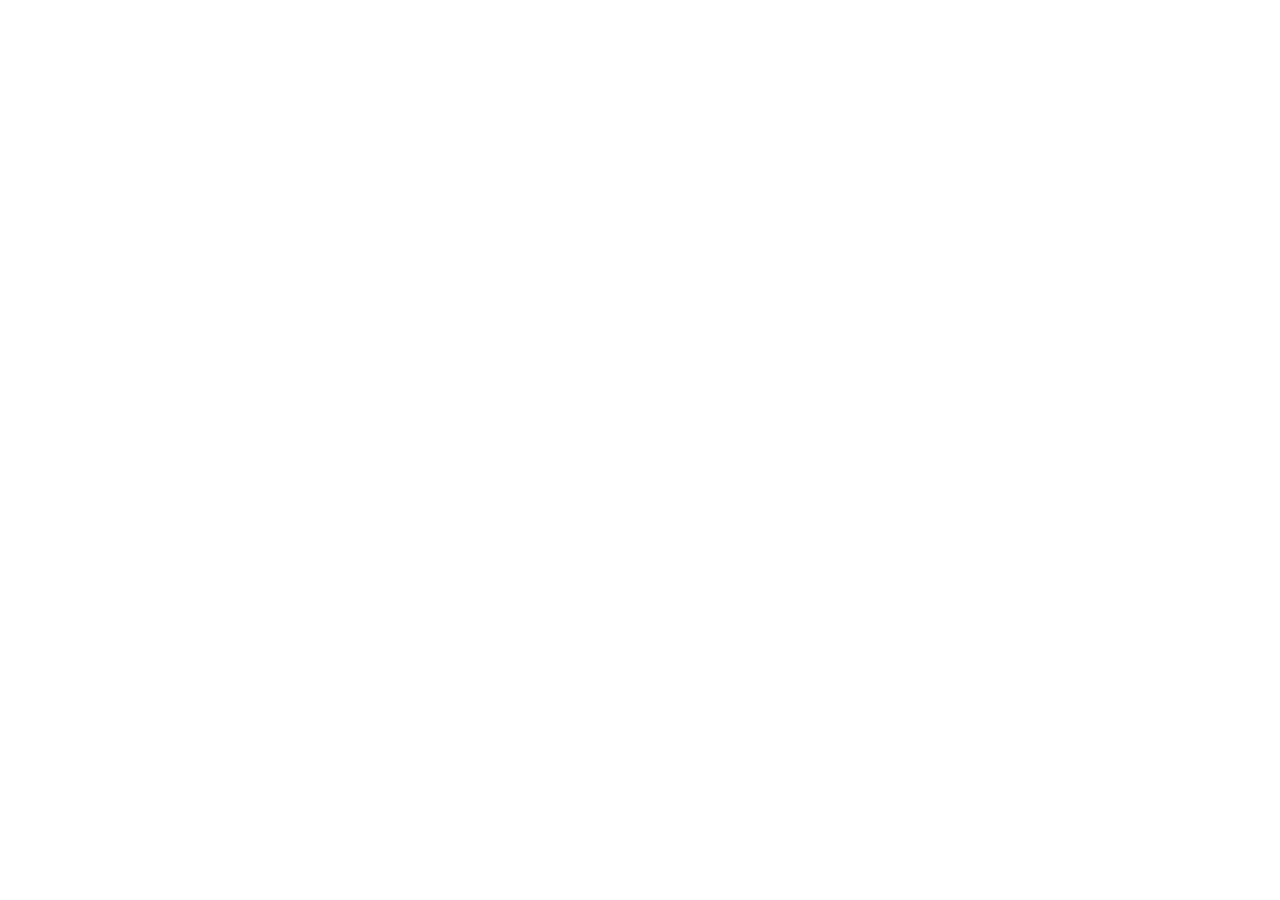
==== experiment/simulation/index.html @ 569e0941 "Initial commit" ====
<!DOCTYPE html>
<html>
<head>
	<!-- Add CSS at the head of HTML file -->
    <link rel="stylesheet" href="./css/main.css">
</head>
<body>
		<!-- Your code goes here-->

	<!-- Add JS at the bottom of HTML file --> 
        <script src="./js/main.js"></script>
</body>
</html>
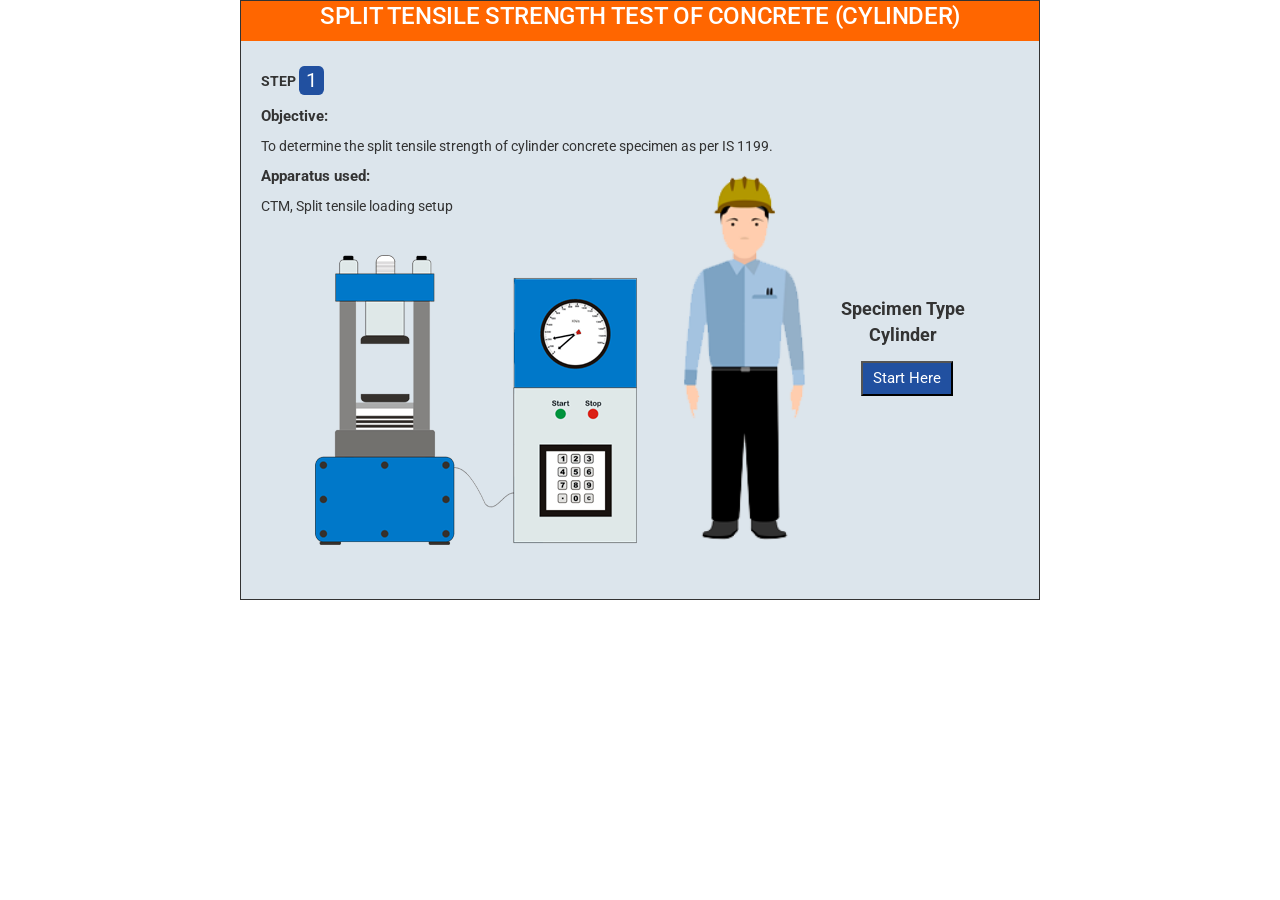
==== commit 0d033925: "split" ====
--- a/experiment/simulation/index.html
+++ b/experiment/simulation/index.html
@@ -1,13 +1,1504 @@
 <!DOCTYPE html>
-<html>
+
+<html lang="en">
+
 <head>
-	<!-- Add CSS at the head of HTML file -->
-    <link rel="stylesheet" href="./css/main.css">
+
+    <meta charset="UTF-8">
+
+    <meta name="viewport" content="width=device-width, initial-scale=1.0">
+
+    <title>CylinderTest</title>
+    
+
+    <link href="font-awesome-4.7.0/css/font-awesome.min.css" rel="stylesheet" />
+    <link href="bootstrap.css" rel="stylesheet" type="text/css">
+    <link href="iitstyle.css" rel="stylesheet" type="text/css">
+    <link href="https://fonts.googleapis.com/css?family=Roboto:400,300,100,500,700,900" rel="stylesheet"type="text/css">
+    <!-- <link href="bootstrap.css" rel="stylesheet" type="text/css"> -->
+    <!-- <link href="iitstyle.css" rel="stylesheet" type="text/css"> -->
+    
+    <link rel="stylesheet" href="style.css">
+
+    <script type="text/javascript" src="jquerymin.js"></script>
+
+    <script src="https://ajax.googleapis.com/ajax/libs/jquery/3.3.1/jquery.min.js"></script>
+
+    <!-- <script src="https://kit.fontawesome.com/afa6483c49.js" crossorigin="anonymous"></script> -->
+
+    <script type="text/javascript" src="main.js"></script>
+
+    <script>
+
+        var simsubscreennum=0;
+
+        var temp=0;
+
+    </script>
+
 </head>
-<body>
-		<!-- Your code goes here-->
-
-	<!-- Add JS at the bottom of HTML file --> 
-        <script src="./js/main.js"></script>
+
+<body style="margin:0; font-family: verdana;" >
+<table align="center">
+    <tr>
+        <td>
+        
+    <div id="simscreen">
+
+        <div id="title"><h3>Split Tensile Strength Test of Concrete (Cylinder)</h3></div>
+
+
+
+         <!-- Scene 1 -->
+
+
+
+        <div class="simsubscreen" id="canvas1" ></br>
+            
+            <strong class="incanvas" style="position: absolute; top: 20px; left: 0px;">STEP</strong>
+
+            <span class="circlebg" style="position: absolute; top: 25px; left: 48px;">&nbsp;1&nbsp;</span></br>
+
+            <p class="incanvas" style="position: absolute; top: 55px; left: 0px;font-size:15px;"><strong>Objective:</strong></p>
+
+            <p class="incanvas" style="position: absolute; top: 85px; left: 0px;font-size:14px;">To determine the split tensile strength of cylinder concrete specimen as per IS 1199.</p></br>
+
+            <p class="incanvas" style="position: absolute; top: 115px; left: 0px;font-size:15px;"><strong>Apparatus used:</strong></p>
+
+            <p class="incanvas" style="position: absolute; top: 145px; left: 0px;font-size:14px;">CTM, Split tensile loading setup</p></br>
+
+            <img src="images/ctm.png" style="position:absolute; left:50px; top:200px;" title="CTM" />
+
+            <img src="images/man.png" style="position:absolute; left:422px; top:130px;" height="370px" title="Man" />
+
+            <p class="incanvas" style="font-size:18px; text-align: center; position:absolute; left:580px; top:245px;"><strong>Specimen Type<br>Cylinder</strong></p>
+
+            <input type="button" id="nextButton1" style="position:absolute; left:610px; top:320px; cursor:pointer; font-size: 15px; background-color: #2150a0; padding-top: 5px; color: #FFF; padding-bottom: 5px" value="&nbsp;Start Here&nbsp;" onclick="navNext1()"/>
+
+        </div>
+<!----------------------
+            <img style="position:absolute; left:730px; top:480px; cursor:pointer;" id="nextButton1" onClick="navNext1()" src="Next.png" />
+---------------------->
+        
+
+
+        <!-- Step 2 -->
+
+
+        <div class="simsubscreen" id="canvas2" style="visibility:hidden;"></br>
+
+            <strong class="incanvas" style="position: absolute; top: 20px; left: 0px;">STEP</strong>
+
+            <span class="circlebg" style="position: absolute; top: 25px; left: 48px;">&nbsp;2&nbsp;</span></br>
+
+            <p class="steptext" style="position: absolute; top: 30px; left: 90px;">&nbsp;Provide Specimen Details</p><br><br>
+
+            <span style="position: absolute; left: 550px; top: 106px; color: red;" id="fillBox"></span>
+
+            <p class="incanvas" style="font-size:15px; ">Enter the Age of specimen: </p>  
+
+            <input id="ageIn" type="date" style="position: absolute; left: 330px; top: 88px; width: 150px; border: 1px solid #000; padding-top: 2px; padding-bottom: 2px;">
+            <span style="position: absolute; left: 490px; top: 90px;"> Days</span><br>
+
+
+
+            <p class="incanvas" style="font-size:15px; " >Select the Diameter(D) of the Specimen: </p>  
+
+            <select id="sizeIn1" style="position: absolute; left: 330px;  top: 140px; width: 150px; border:none; border: 1px solid #000;  padding-top: 2px; padding-bottom: 2px;">
+                
+                <option value="0">--Select--</option>
+
+                <option>150</option>
+
+                <!-- <option>7</option> -->
+
+            </select>
+            <span style="position: absolute; left: 490px; top: 142px;"> mm</span><br>
+
+            <p class="incanvas" style="font-size:15px; position: top:290px; left: 40px;">Select the Length(L) of the Specimen: </p>  
+
+            <select id="sizeIn2" style="position: absolute; left: 330px;  top: 190px; width: 150px; border:none; border: 1px solid #000;  padding-top: 2px; padding-bottom: 2px;">
+                
+                <option value="0">--Select--</option>
+
+                <option>300</option>
+
+                <!-- <option>15</option> -->
+
+            </select>
+            <span style="position: absolute; left: 490px; top: 192px;"> mm</span>
+              
+
+            <input class="incanvas" id="in2" type="button" name="Submit" value="Submit" style="position: absolute; left: 320px; top: 220px; width: 150px; padding-top: 5px; padding-bottom: 5px; background-color: #2150a0; color: #FFF;" onclick="agesizeIn()"/></br></br>
+
+            
+
+            <div id="details" style="visibility:hidden;">
+
+                <table style="position:absolute; left:50px; top:300px; width: auto; height: 200px;" >
+
+                    <tr>
+
+                        <td width="250px">Age of specimen</td>
+
+                        <td id="age" width="200px"></td>
+
+                    </tr>
+
+                    <tr>
+
+                        <td>Diameter of specimen, mm</td>
+
+                        <td id="size"></td>
+
+                    </tr>
+
+                    <tr>
+
+                        <td>Length of specimen, mm</td>
+
+                        <td id="cs"></td>
+
+                    </tr>
+
+                    <tr>
+
+                        <td>Number of specimens</td>
+
+                        <td id="num"></td>
+
+                    </tr>
+                            
+                        
+                </table>
+<!-- <span id="cubedatehidden" style="visibility: hidden;"><span id="demo2"></span>/<span id="demo"></span>/<span id="demo3"></span></span> -->
+
+                <span id="sizec1" style="position:absolute; left:475px; top:390px;"></span>
+
+                <span id="sizec2" style="position:absolute; left:570px; top:280px;"></span>
+                
+                <img src="images/cubeclear.png" title="cylinder" style="position:absolute; left:540px; top:320px; height: 180px; width: 120px;">
+                
+                <img src="images/diameter.png" title="diameter" style="position:absolute; left:527px; top:295px; height: 26px; width: 142px;">
+
+                <img src="images/length.png" title="length" style="position:absolute; left:515px; top:318px; height: 185px; width: 26px;">
+            </div>
+             
+            <!--Blinking arrowcubox  -->
+            <span class="blink_me" id="arrowcubox" style="position:absolute; font-size: 40px; left:735px; top:440px; color: ; visibility: hidden;"><strong><i class="fa fa-arrow-down"></i></strong></span>
+
+            <img src="images/Next.png" style="position:absolute; left:730px; top:480px; cursor:pointer; visibility: hidden;" id="nextButton2" onClick="navNext2()"  />
+<span id="cubedatehidden" style="visibility: hidden; position: absolute; left: 568px; top: 317px; transform: rotateX(50deg);font-size: 1.8em; font-weight: bold;"><span id="demo2"></span>/<span id="demo"></span><span id="demo3"></span></span>
+                
+
+            <!---img style="position:absolute; left:10px; top:480px; cursor:pointer;" id="backButton2" onClick="navBack2()" src="Back.png" /--->
+
+        </div>
+
+ 
+
+        <!-- Step 3 -->
+
+
+
+        <div class="simsubscreen" id="canvas3" style="visibility:hidden;"></br>
+
+            <strong class="incanvas">STEP</strong>
+
+            <span class="circlebg">&nbsp;3&nbsp;</span>
+
+            <span style="font-size:14px; position: absolute; left: 110px; top: 30px ;"><strong>a).</strong> Click on the specimens to take them out of the curing tank.</span><br>
+            
+            <span style="font-size:14px; position: absolute; left: 110px; top: ;"><strong>b).</strong>  Click on the cloth to wipe off the surface water on the specimens.</span><br>
+
+            <span style="font-size:14px; position: absolute; left: 110px; top: ;"><strong>Note:</strong> Any projecting fins shall be removed from the surfaces which are to be in</br> contact with the packing strips.</span>
+
+
+
+
+
+
+            <img src="images/curingtankccopy.png" height="350px" style="position:absolute; left:25px; top:180px;" title="Curing Tank" />
+
+           <!--Blinking Arrowcube1  -->
+            <span class="blink_me" id="arrowcube1" style="position:absolute; font-size: 45px; left:195px; top:170px; color: ; visibility: hidden;"><strong><i class="fa fa-arrow-down"></i></strong></span>
+
+            <img src="images/cubetank.png" id="cubefromtank1" style="position:absolute; left:175px; top:225px; height: 140px; width: 80px;" title="cylinder" onclick="" />
+
+            <span id="cubedatehidden2" style="visibility: hidden; position: absolute; left: 190px; top: 223px; transform: rotateX(50deg); font-size: 1.4em; font-weight: bold;"><span id="demotank2"></span>/<span id="demotank1"></span><span id="demo3"></span></span>
+
+            <img src="images/transbox.png" id="cubefromtanktb1" style="position:absolute; left: 170px; top: 215px; height: 90px; visibility: hidden; border: 0px solid red;" title="Cube" onclick="movecube()" />
+
+            <img src="images/watereff.png" style="position:absolute; left:170px; top:285px;" />
+
+            <img src="images/cubetankwat.png" style="position:absolute; left:230px; top:265px; height: 140px; width: 80px;" />
+
+            <img src="images/cubetankwat.png" style="position:absolute; left:125px; top:265px; height: 140px; width: 80px;" />
+
+            <!--Blinking Arrowcube2  -->
+            <span class="blink_me" id="arrowcube2" style="position:absolute; font-size: 40px; left:145px; top:270px; color: ; visibility: hidden;"><strong><i class="fa fa-arrow-down"></i></strong></span>
+
+            <img src="images/cubetank.png" id="cubefromtank2" style="position:absolute; left:120px; top:315px; height: 140px; width: 80px;" title="cylinder" onclick="" />
+
+
+            <span id="cubedatehidden3" style="visibility: hidden; position: absolute; left: 135px; top: 314px; transform: rotateX(50deg); font-size: 1.4em; font-weight: bold;"><span id="demotank12"></span>/<span id="demotank11"></span></span>
+
+            <img src="images/transbox.png" id="cubefromtanktb2" style="position:absolute; left: 120px; top: 305px; height: 80px;visibility: hidden; border: 0px solid red;" title="Cube" onclick="mcurcube1()" />
+
+            <!--Blinking Arrowcube3  -->
+            <span class="blink_me" id="arrowcube3" style="position:absolute; font-size: 40px; left:255px; top:260px; color: ; visibility: hidden;"><strong><i class="fa fa-arrow-down"></i></strong></span>
+
+            <img src="images/cubetank.png" id="cubefromtank3" style="position:absolute; left:235px; top:305px; height: 140px; width: 80px;" title="cylinder" onclick="" />
+
+            <span id="cubedatehidden4" style="visibility: hidden; position: absolute; left: 250px; top: 303px; transform: rotateX(50deg); font-size: 1.4em; font-weight: bold;"><span id="demotank22"></span>/<span id="demotank21"></span></span>
+
+            <img src="images/transbox.png" id="cubefromtanktb3" style="position:absolute; left:235px; top:300px; height: 80px; visibility: hidden; border: 0px solid red;" title="Cube" onclick="mcurcube2()" />
+            
+            <img src="images/tankupcopy.png" height="178px" style="position:absolute; left:25px; top:345px;" title="Curing Tank" />
+
+            <!--Blinking Arrowcube4  -->
+            <span class="blink_me" id="arrowcube4" style="position:absolute; font-size: 40px; left:528px; top:435px; color: ; visibility: hidden;"><strong><i class="fa fa-arrow-left"></i></strong></span>
+
+            <img src="images/cloth.png" id="clothforcube" style="position:absolute; left:390px; top:375px; visibility: hidden;" title="Cloth" onclick="movecloth()" />
+
+            <!--Blinking arrowcuringnext  -->
+            <span class="blink_me" id="arrowcuringnext" style="position:absolute; font-size: 40px; left:730px; top:430px; visibility: hidden;"><strong><i class="fa fa-arrow-down"></i></strong></span>    
+
+            <img src="images/Next.png" style="position:absolute; left:730px; top:480px; cursor:pointer; visibility: hidden;" id="nextButton3" onclick="navNext3()" />
+
+            <!---img style="position:absolute; left:10px; top:480px; cursor:pointer;" id="backButton3" onClick="navBack3()" src="Back.png" /--->
+
+        </div>
+
+<!-- Step 3a -->
+
+
+
+        <div class="simsubscreen" id="canvas3a" style="visibility:hidden;"></br>
+
+            <strong class="incanvas">STEP</strong>
+
+            <span class="circlebg">&nbsp;4&nbsp;</span>
+
+            <span style="font-size:14px; position: absolute; left: 110px; top: 30px ;"><strong>a).</strong> Using a marker, central lines shall be drawn on the two opposite faces.</span><br>
+            <span style="font-size:14px; position: absolute; left: 110px; top: ;"><strong>Note:</strong> Ensure that they are in the same axial plane.</span>
+           <!--- <span id="cubedatehidden1" style="visibility: hidden; position: relative;"><span id="demo02"></span>/<span id="demo01"></span></span>--->
+
+            
+            <img src="images/centerline.png" style="position:absolute; left:200px; top: 200px; height: 280px; width: 350px;" title="centerline" />
+            
+           
+
+            <!--Blinking fitcubenext  -->
+            <span class="blink_me" id="fitcubenextaa" style="position:absolute; font-size: 40px; left:730px; top:430px; visibility: hidden;"><strong><i class="fa fa-arrow-down"></i></strong></span>
+
+            <img src="images/Next.png" style="position:absolute; left:730px; top:480px; cursor:pointer; visibility: hidden;" id="nextButton3a" onclick="navNext3a()" />
+
+                    
+
+            <!---img style="position:absolute; left:10px; top:480px; cursor:pointer;" id="backButton4" onClick="navBack4()" src="Back.png" /--->
+
+        </div>
+
+
+
+
+
+
+
+
+<!-- Step 4 -->
+
+
+
+        <div class="simsubscreen" id="canvas4" style="visibility:hidden;"></br>
+
+            <strong class="incanvas">STEP</strong>
+
+            <span class="circlebg">&nbsp;5&nbsp;</span>
+
+            <span style="font-size:14px; position: absolute; left: 110px; top: 30px ;"><strong>a).</strong>Place the specimen in machine with lines marked on the ends stay vertical and centered over the bottom plate.</span><br><br>
+
+            <span style="font-size:14px; position: absolute; left: 110px; top: 65px ;"><strong>Note:</strong> Place the other hardwood strip below and above the specimen.</span>
+           <!--- <span id="cubedatehidden1" style="visibility: hidden; position: relative;"><span id="demo02"></span>/<span id="demo01"></span></span>--->
+
+            
+            <img src="images/imgfullcopy.png" height="400px" style="position:absolute; left:300px; top:80px;" title="CTM" />
+            
+            <img src="images/cubeclear.png" id="cubefromctm" style="position:absolute; left:38px; top:385px; height: 65px; width: 45px;" title="Cylinder" onclick="" /> 
+            
+            <img src="images/transbox.png" id="cubefromctm_tb" style="position:absolute; left: 25px; top: 380px; height: 75px; border: 0px solid red;" title="Cube" onclick="movecube1()" />            
+            <!--Blinking Arrow1  -->
+            <span class="blink_me" id="arrow1" style="position:absolute; font-size: 40px; left: 46px; top:335px; color: ;"><strong><i class="fa fa-arrow-down"></i></strong></span>   
+            
+            
+            <img src="images/fitmachine.png"  id="cubechangectm" style="position:absolute; left:42px; top:212px; visibility: hidden;  height: 55px; width: 55px; transform: rotate(90deg);" title="fitcylinder" onclick="movecube3()" />
+
+            <img src="images/wooden.png"  style="position:absolute; height: 8px; width: 14px;  left:398px; top:208px;"  title="hardwood" />
+
+            <img src="images/wooden2.png" style="position:absolute; height: 8px; width: 14px; left:398px; top:265px;" title="hardwood" />
+            <!--Blinking Arrow2  -->
+            <span class="blink_me" id="arrow2" style="position:absolute; font-size: 35px; left:8px; top:220px; color: ; visibility: hidden;"><strong><i class="fa fa-arrow-right"></i></strong></span>
+            <!--Blinking Arrow3  -->
+            <span class="blink_me" id="arrow3" style="position:absolute; font-size: 35px; left:8px; top:220px; color: ; visibility: hidden;"><strong><i class="fa fa-arrow-right"></i></strong></span>
+
+<span id="cubedatehidden5" style="visibility: hidden; position: absolute; left: 45px; top: 382px; transform: rotateX(50deg); font-size: 0.8em; font-weight: bold;"><span id="demotank32"></span>/<span id="demotank31"></span></span>
+
+<img src="images/transbox.png" id="cuberotate_tb" style="position:absolute; left:45px; top:210px; visibility: hidden; border:0px solid red" title="Cube" onclick="movecube2()" />
+
+<span id="cubedatehidden6" style="visibility: hidden; position: absolute; left: 53px; top: 230px; transform: rotate(90deg); font-size: 0.9em; font-weight: bold;"><span id="demotank42"></span>/<span id="demotank41"></span></span>
+
+<img src="images/transbox.png" id="cubechangectm_tb" style="position:absolute; left:35px; top:205px; visibility: hidden; height: 70px; border:0px solid red" title="Cube" onclick="movecube3()" />
+ 
+            <!--Blinking fitcubenext  -->
+            <span class="blink_me" id="fitcubenext" style="position:absolute; font-size: 40px; left:730px; top:430px; visibility: hidden;"><strong><i class="fa fa-arrow-down"></i></strong></span>
+
+            <img src="images/Next.png" style="position:absolute; left:730px; top:480px; cursor:pointer; visibility: hidden;" id="nextButton4" onclick="navNext4()" />
+
+                    
+
+            <!---img style="position:absolute; left:10px; top:480px; cursor:pointer;" id="backButton4" onClick="navBack4()" src="Back.png" /--->
+
+        </div>
+
+
+<!-- Step 5 -->
+
+
+
+        <div class="simsubscreen" id="canvas5" style="visibility:hidden;"></br>
+
+            <strong class="incanvas">STEP</strong>
+
+            <span class="circlebg">&nbsp;6&nbsp;</span>
+
+            
+            <span style="font-size:14px; position: absolute; left: 110px; top: 30px ;"><strong>a).</strong> Click Numpad on CTM for zoom view.</span>
+
+            <span style="font-size:14px; position: absolute; left: 110px; top: 60px ;"><strong>b).</strong> Enter the rate of loading in KN/sec so that the effective rate of loading is from 1.2 to 2.4 N/mm<sup>2</sup>/min.</span><br><br>
+
+           
+           <img src="images/imgfullcopy.png" height="320px" style="position:absolute; left:30px; top:180px;" title="CTM" />
+             
+            <img src="images/fitmachine.png" id="" style="position:absolute; left: 92px; top:286px; height: 45px; width: 45px;" title="fitcylinder" onclick="" />
+
+             <img src="images/wooden.png"  style="position:absolute; height: 8px; width: 14px;  left: 107px; top:283px;"  title="hardwood" />
+
+            <img src="images/wooden2.png" style="position:absolute; height: 8px; width: 14px; left: 107px; top: 327px;" title="hardwood" />
+
+<span id="cubedatehidden7" style="visibility: hidden; position: absolute; left: 95px; top: 300px; transform: rotateX(50deg); font-size: 1em; font-weight: bold;"><span id="demotank52"></span>/<span id="demotank51"></span></span>
+
+
+
+            <!--Blinking Arrow4-->
+            <span class="blink_me" id="arrow4" style="position:absolute; font-size: 40px; left:350px; top:390px; color: ; visibility: hidden;"><strong><i class='fa fa-arrow-left'></i></strong></span>  
+
+            <img src="images/transbox.png" height="70px" id="transnumbox1" style="position:absolute; left:270px; top:385px; cursor:pointer;" title="CTM" onclick="movecube4()" /> 
+
+            <img src="images/PAD.png" height="210px" style="position:absolute; left:386px; top:262px; visibility: hidden;" title="pad" onclick="" />
+
+<div id="numpadbig" style="position:absolute; left:386px; top:140px; visibility: hidden;">
+    <div style="padding-left: 15px; padding-right: 15px">
+    <input type="text" id="quantity" size="8" style="font-size: 20px; height: 30px;">KN/s<br><br>
+    </div>
+    <div style="background-color: #FFF;  height: 190px; width: 135px; border: 8px #000 solid;">
+    
+    <table style="position: absolute; left: 20px; top: 65px; text-align: center; padding: 10%; text-align: center; ">
+<tr style="">
+    <td>
+        <input type="button" value="1" style="font-size:25px; border-radius: 5px; background-color: #FFF" onclick = "document.getElementById('quantity').value =document.getElementById('quantity').value+ this.value">
+    </td>
+    <td>
+        <input type="Button" value="2" style="font-size:25px; border-radius: 5px; background-color: #FFF" onclick = "document.getElementById('quantity').value =document.getElementById('quantity').value+ this.value">
+    </td>
+    <td>
+        <input type="Button" value="3" style="font-size:25px; border-radius: 5px; background-color: #FFF" onclick = "document.getElementById('quantity').value =document.getElementById('quantity').value+ this.value">
+    </td>
+</tr>
+<tr>
+    <td style="">
+        <input type="Button" value="4" style="font-size:25px; border-radius: 5px; background-color: #FFF" onclick = "document.getElementById('quantity').value =document.getElementById('quantity').value+ this.value">
+    </td>
+    <td>
+        <input type="Button" value="5" style="font-size:25px; border-radius: 5px; background-color: #FFF" onclick = "document.getElementById('quantity').value =document.getElementById('quantity').value+ this.value">
+    </td>
+    <td>
+        <input type="Button" value="6" style="font-size:25px; border-radius: 5px; background-color: #FFF" onclick = "document.getElementById('quantity').value =document.getElementById('quantity').value+ this.value">
+    </td>
+</tr>
+<tr style="">
+    <td>
+        <input type="Button" value="7" style="font-size:25px; border-radius: 5px; background-color: #FFF" onclick = "document.getElementById('quantity').value =document.getElementById('quantity').value+ this.value">
+    </td>
+    <td>
+        <input type="Button" value="8" style="font-size:25px; border-radius: 5px; background-color: #FFF" onclick = "document.getElementById('quantity').value =document.getElementById('quantity').value+ this.value">
+    </td>
+    <td>
+        <input type="Button" value="9" style="font-size:25px; border-radius: 5px; background-color: #FFF" onclick = "document.getElementById('quantity').value =document.getElementById('quantity').value+ this.value">
+    </td>
+</tr>
+<tr style="">
+    <td>
+        <input type="Button" value="." style="font-size:25px; border-radius: 5px; background-color: #FFF; padding-left: 10px; padding-right: 10px" onclick = "document.getElementById('quantity').value =document.getElementById('quantity').value+ this.value">
+    </td>
+    <td>
+        <input type="Button" value="0" style="font-size:25px; border-radius: 5px; background-color: #FFF" onclick = "document.getElementById('quantity').value =document.getElementById('quantity').value+ this.value">
+    </td>
+    <td>
+        <input type="Button" value="c" style="font-size:25px; border-radius: 5px; background-color: #FFF; padding-left: 7px; padding-right: 7px" onclick="document.getElementById('quantity').value = ''">
+    </td>
+</tr>
+
+</table>
+</div>
+<div style="padding-left: 20%; padding-right: 20%; padding-top: 10%">
+    <input type="Button" value="Submit" onclick="tunnu()" style="font-size:15px; padding-top: 5px; padding-bottom: 5px; background-color: #2150a0; color: #FFF;">
+</div>
+    
+</div>
+        <!--Blinking Arrow5-->
+            <span class="blink_me" id="arrow5" style="position:absolute; font-size: 40px; left:730px; top:430px; color: ; visibility: hidden;"><strong><i class='fa fa-arrow-down'></i></strong></span>
+
+    <span id="numoutnext" style="position: absolute; left: 570px; top: 200px; color: red"></span>
+        
+
+            <img src="images/Next.png" style="position:absolute; left:730px; top:480px; cursor:pointer; visibility: hidden;" id="nextButton5" onclick="navNext5()"  />
+<!---
+            <img style="position:absolute; left:730px; top:480px; cursor:pointer;" id="nextButton4" onClick="navNext5()" src="Next.png" />
+
+                    
+
+            <---img style="position:absolute; left:10px; top:480px; cursor:pointer;" id="backButton4" onClick="navBack4()" src="Back.png" /--->
+
+        </div>
+
+
+
+
+ 
+ <!-- Scene 6 -->
+
+<div class="simsubscreen" id="canvas6" style="visibility:hidden;"></br>
+
+            <strong class="incanvas">STEP</strong>
+
+            <span class="circlebg">&nbsp;7&nbsp;</span>
+
+<span style="position: absolute; left: 325px; top: 20px; background-color: #2150a0; color: #FFF; font-size: 1.5em; border-radius: 5px; width: 150px;"><center>&nbsp;Specimen 1&nbsp;</center></span>
+            <!--p class="steptext">&nbsp;Click clock of CTM for zoom view.</p><br
+            <span class="incanvas" style=" position: absolute; left: 110px;"><strong>Specimen 1</strong></span>-->
+            <span style="font-size:14px; position: absolute; left: 110px; top: 60px ;"><strong>a).</strong> Click on the dial of CTM for zoomed view.</span>
+            <span id="startstep" style="font-size:14px; position: absolute; left: 110px; top: 90px ;visibility: hidden;"><strong>b).</strong> Click Start button of CTM to initiate the test.</span>
+            <span id="stopstep" style="font-size:14px; position: absolute; left: 110px; top: 120px ;visibility: hidden;"><strong>c).</strong> Click Stop Button to see Values</span>
+
+            <img src="images/imgfullcopy.png" height="320px" style="position:absolute; left:30px; top:180px;" title="CTM" />
+
+            <!----Pressure image---->
+            <span id="press1" style="visibility: hidden;">
+            <img src="images/pressure.gif" height="30px" style="position:absolute; left:36px; top:282px;" title="pressure" onclick="" />
+
+            <img src="images/pressure.gif" height="30px" style="position:absolute; left:36px; top:312px; transform: rotate(180deg);" title="pressure" onclick="" />
+            </span>
+            <span id="press2" style="visibility: hidden;">
+            <img src="images/pressure.gif" height="30px" style="position:absolute; left:170px; top:282px;" title="pressure" onclick="" />
+
+            <img src="images/pressure.gif" height="30px" style="position:absolute; left:170px; top:312px; transform: rotate(180deg);" title="pressure" onclick="" />
+            </span>
+            <!----Pressure cube---->
+            <img src="images/crackimage11.png" id="crekl" style="position:absolute; height: 45px; width: 50px; left: 88px; top:286px;" title="Cylinder" onclick="" />
+            
+             <!--img src="brek.png" height="55px" id="crekcube" style="position:absolute; left:86px; top:282px;" title="Cube" onclick="" />--->
+
+            <img src="images/fitmachine.png" id="okcube" style="position:absolute; height: 45px; width: 45px; left: 92px; top:286px;" title="fitcylinder" onclick="" />
+
+<span id="cubedatehidden8" style="visibility: hidden; position: absolute; left: 95px; top: 300px; transform: rotateX(50deg); font-size: 1em; font-weight: bold;"><span id="demotank62"></span>/<span id="demotank61"></span></span>
+             <img src="images/wooden.png"  style="position:absolute; height: 8px; width: 14px;  left: 107px; top:283px;"  title="hardwood" />
+
+            <img src="images/wooden2.png" style="position:absolute; height: 8px; width: 14px; left: 107px; top: 327px;" title="hardwood" />
+
+            <!--img src="imgfullwithcube.png" height="320px" style="position:absolute; left:30px; top:180px;" title="CTM" /--->
+
+            <!--Blinking Arrow6 -->
+            <span class="blink_me" id="arrow6" style="position:absolute; font-size: 40px; left:350px; top:250px; visibility: hidden;"><strong><i class='fa fa-arrow-left'></i></strong></span>
+
+            <img src="images/transcircle.png" height="70px" style="position:absolute; left:270px; top:238px; cursor:pointer; border-radius: 50%" title="clock" onclick="showbigclk()" />
+            
+            <img src="images/clockno.png" height="220px" id="bigclock" style="position:absolute; left:480px; top:120px; visibility: hidden;" title="clock" />
+
+            <img src="images/pin2.png" id="pin1" style="position:absolute; left:587px; top:160px; visibility: hidden; transform-origin: bottom center; transform: rotate(-130deg); transition: smooth 0.5s;" />
+
+            <img src="images/pin3.png" id="pin2" style="position:absolute; left:587px; top:178px; visibility: hidden; transform-origin: bottom center; transform: rotate(-135deg);" />
+
+            <img src="images/dot.png" id="clkdot" style="position:absolute; left:583px; top:221px; visibility: hidden;"/>
+            <!--Blinking Arrow7 -->
+            <span class="blink_me" id="arrow7" style="position:absolute; font-size: 25px; left:255px; top:335px; color: ; visibility: hidden;"><strong><i class='fa fa-arrow-right'></i></strong></span>
+
+            <img src="images/transsmallcircle.png" id="strtbtn" height="10px" style="position:absolute; left:285px; top:348px; cursor:pointer; border-radius: 50%; visibility: hidden;" title="startbutton" onclick="showmoveclk()" />
+            <!--Blinking Arrow8 -->
+            <span class="blink_me" id="arrow8" style="position:absolute; font-size: 25px; left:335px; top:335px; color: ; visibility: hidden;"><strong><i class='fa fa-arrow-left'></i></strong></span>
+
+            <img src="images/transsmallcircle.png" id="stopbtn" height="10px" style="position:absolute; left:317px; top:348px; cursor:pointer; border-radius: 50%; visibility: hidden; border: 1px solid red" title="stopbutton" onclick="stopmoveclk()" />
+
+            <table border="0" id="clktable" style="position:absolute; left:453px; top:371px; visibility: hidden;">
+                <tr>
+                    <td><strong>Load at Failure:</strong></td>
+                    <td width="50px" align="center"><span id="loadfail"></span></td>
+                    <td>KN</td>
+                </tr>
+                <tr>
+                    <td></td>
+                    <td></td>
+                    <td></td>
+                </tr>
+                <tr>
+                    <td><strong>Time:</strong></td>
+                    <td width="50px" align="center"><span id="value" style=""></span></td>
+                    <td>sec.</td>
+                </tr>
+            </table>
+
+            <span id="lfstep" style="position:absolute; left:300px; top:500px; visibility: hidden;">Click Next to Examine the fractured specimen.</span>            
+            
+            <!--Blinking Arrow9 -->
+            <span class="blink_me" id="arrow9" style="position:absolute; font-size: 40px; left:730px; top:430px; visibility: hidden;"><strong><i class='fa fa-arrow-down'></i></strong></span>
+            <img src="images/Next.png" style="position:absolute; left:730px; top:480px; cursor:pointer; visibility: hidden;" id="nextButton6" onclick="navNext6()"  />
+
+
+</div>
+
+
+
+<!-- Step 6(1) -->
+
+
+
+        <div class="simsubscreen" id="canvas6(1)" style="visibility: hidden;"></br>
+
+            <strong class="incanvas">STEP</strong>
+
+            <span class="circlebg">&nbsp;8&nbsp;</span>
+
+<span style="position: absolute; left: 325px; top: 20px; background-color: #2150a0; color: #FFF; font-size: 1.5em; border-radius: 5px; width: 150px;"><center>&nbsp;Specimen 1&nbsp;</center></span>
+
+            <span style="font-size:14px; position: absolute; left: 110px; top: 60px ;">Examine the fractured specimen.</span>
+
+            <p class="steptext">&nbsp;</p><br><br>
+
+            <p class="steptext" style="position:absolute; left: 465px; top: 80px; "><b>&nbsp;Fracture type</b> </p>
+
+            <select id="oneIn" style="position: absolute; left: 470px;  top: 150px; width: 150px; border:none; border: 1px solid #000;  padding-top: 2px; padding-bottom: 2px; font-size: 16px; text-align: center;">
+                
+                <option value="">--Select--</option>
+
+                <option value="Satisfactory">Satisfactory</option>
+
+                <option value="Unsatisfactory">Unsatisfactory</option>
+
+            </select>
+            <span id="fibox1" style="position: absolute; left: 470px; top: 200px; color: red"></span>
+           
+           <input class="incanvas" id="su1" type="button" name="Submit" value="Submit" style="position: absolute; left: 460px; top: 250px; width: 100px; padding-top: 2.5px; padding-bottom: 2.5px; background-color: #2150a0; color: #FFF;" onclick="soneIn()"/></br></br>
+
+            <img src="images/crackimage11.png"  style="position:absolute; left: 25px; top:80px; height: 320px; width: 380px;" title="cylinder" />
+
+<span id="cubedatehidden9" style="visibility: hidden; position: absolute; left: 105px; top: 180px; transform: rotateX(30deg); font-size: 6em; font-weight: bold;"><span id="demotank72"></span>/<span id="demotank71"></span></span> 
+
+            <!---<input type="button" id="satisfy" style="position:absolute; left: 450px; top: 150px; height: 50px; width:150px; cursor:pointer; font-size: 15px; background-color: steelblue; color: white; padding-top: 5px; padding-bottom: 5px" value="&nbsp;satisfactory&nbsp;" onclick="factory1()"/>
+
+<select id="oneIn" style="position: absolute; left: 320px;  top: 126px; width: 100px; border:none; border: 1px solid #000;  padding-top: 2px; padding-bottom: 2px; font-size: 16px; text-align: center;">
+                
+                <option value="">--Select--</option>
+
+                <option value="A">Type A: In the middle third</option>
+
+                <option value="B">Type B: Outside the middle third, Satisfactory</option>
+
+                <option value="C">Unsatisfactory</option>
+
+            </select>
+<input class="incanvas" id="su1" type="button" name="Submit" value="Submit" style="position: absolute; left: 460px; top: 116px; width: 100px; padding-top: 2.5px; padding-bottom: 2.5px;" onclick="soneIn()"/></br></br>
+
+<span id="fibox1" style="position: absolute; left: 600px; top: 126px; color: red"></span>
+
+            <input type="button" id="unsatisfy" style="position:absolute; left: 450px; top:300px; height: 50px; width: 150px; cursor:pointer; font-size: 15px; background-color: steelblue; color: white;  padding-top: 5px; padding-bottom: 5px" value="&nbsp;unsatisfactory&nbsp;" onclick="factory2()"/>---->
+
+
+
+
+
+
+            <!--Blinking fitcubenext  -->
+            <span class="blink_me" id="fitnext61" style="position:absolute; font-size: 40px; left:730px; top:430px; visibility: hidden;"><strong><i class="fa fa-arrow-down"></i></strong></span>
+
+            <img src="images/Next.png" style="position:absolute; left:730px; top:480px; cursor:pointer; visibility: hidden;" id="nextButton61" onclick="navNext61()" />
+
+                    
+
+            <!---img style="position:absolute; left:10px; top:480px; cursor:pointer;" id="backButton4" onClick="navBack4()" src="Back.png" /--->
+
+        </div>
+
+
+
+
+<!-- Scene 6(a) -->
+
+<div class="simsubscreen" id="canvas6a" style="visibility:hidden;"></br>
+
+            <strong class="incanvas">STEP</strong>
+
+            <span class="circlebg">&nbsp;9&nbsp;</span>
+
+<span style="position: absolute; left: 325px; top: 20px; background-color: #2150a0; color: #FFF; font-size: 1.5em; border-radius: 5px; width: 150px;"><center>&nbsp;Specimen 2&nbsp;</center></span>
+
+            <span style="font-size:14px; position: absolute; left: 110px; top: 60px ;"><strong>a).</strong> Click on the dial of CTM for zoomed view.</span>
+            <span id="startstep1" style="font-size:14px; position: absolute; left: 110px; top: 90px ;visibility: hidden;"><strong>b).</strong> Click Start button of CTM to initiate the test.</span>
+            <span id="stopstep1" style="font-size:14px; position: absolute; left: 110px; top: 120px ;visibility: hidden;"><strong>c).</strong> Click Stop Button to see Values</span>
+            <!--p class="steptext">&nbsp;Click clock of CTM for zoom view.</p><br-->
+            
+
+            <img src="images/imgfullcopy.png" height="320px" style="position:absolute; left:30px; top:180px;" title="CTM" />
+
+            <!----Pressure image---->
+            <span id="press1a" style="visibility: hidden;">
+            <img src="images/pressure.gif" height="30px" style="position:absolute; left:36px; top:282px;" title="pressure" onclick="" />
+
+            <img src="images/pressure.gif" height="30px" style="position:absolute; left:36px; top:312px; transform: rotate(180deg);" title="pressure" onclick="" />
+            </span>
+            <span id="press2a" style="visibility: hidden;">
+            <img src="images/pressure.gif" height="30px" style="position:absolute; left:170px; top:282px;" title="pressure" onclick="" />
+
+            <img src="images/pressure.gif" height="30px" style="position:absolute; left:170px; top:312px; transform: rotate(180deg);" title="pressure" onclick="" />
+            </span>
+            <!----Pressure cube---->
+            <img src="images/crackimage22.png"  id="crek2" style="position:absolute; height: 45px; width: 50px; left: 88px; top:286px;" title="cylinder" onclick="" />
+            
+             <!--img src="brek.png" height="55px" id="crekcube" style="position:absolute; left:86px; top:282px;" title="Cube" onclick="" />--->
+
+            <img src="images/fitmachine.png" id="okcube1" style="position:absolute; height: 45px; width: 45px;  left: 92px; top:286px;" title="fitcylinder" onclick="" />
+
+<span id="cubedatehidden10" style="visibility: hidden; position: absolute; left: 95px; top: 300px; transform: rotateX(50deg); font-size: 1em; font-weight: bold;"><span id="demotank102"></span>/<span id="demotank101"></span></span>
+
+
+            <img src="images/wooden.png"  style="position:absolute; height: 8px; width: 14px;  left: 107px; top:283px;"  title="hardwood" />
+
+            <img src="images/wooden2.png" style="position:absolute; height: 8px; width: 14px; left: 107px; top: 327px;" title="hardwood" />
+
+
+
+
+
+            <!--img src="imgfullwithcube.png" height="320px" style="position:absolute; left:30px; top:180px;" title="CTM" /--->
+
+            <!--Blinking Arrow60 -->
+            <span class="blink_me" id="arrow60" style="position:absolute; font-size: 40px; left:350px; top:250px; visibility: hidden;"><strong><i class='fa fa-arrow-left'></i></strong></span>
+
+            <img src="images/transcircle.png" height="70px" style="position:absolute; left:270px; top:238px; cursor:pointer; border-radius: 50%" title="clock" onclick="showbigclk1()" />
+            
+            <img src="images/clockno.png" height="220px" id="bigclock1" style="position:absolute; left:480px; top:120px; visibility: hidden;" title="clock" />
+
+            <img src="images/pin2.png" id="pin1a" style="position:absolute; left:587px; top:160px; visibility: hidden; transform-origin: bottom center; transform: rotate(-130deg); transition: smooth 0.5s;" />
+
+            <img src="images/pin3.png" id="pin2a" style="position:absolute; left:587px; top:178px; visibility: hidden; transform-origin: bottom center; transform: rotate(-135deg);" />
+
+            <img src="images/dot.png" id="clkdot1" style="position:absolute; left:583px; top:221px; visibility: hidden;"/>
+            <!--Blinking Arrow61 -->
+            <span class="blink_me" id="arrow61" style="position:absolute; font-size: 25px; left:255px; top:335px; color: ; visibility: hidden;"><strong><i class='fa fa-arrow-right'></i></strong></span>
+
+            <img src="images/transsmallcircle.png" id="strtbtn1" height="10px" style="position:absolute; left:285px; top:348px; cursor:pointer; border-radius: 50%; visibility: hidden;" title="startbutton" onclick="showmoveclk1()" />
+            <!--Blinking Arrow62 -->
+            <span class="blink_me" id="arrow62" style="position:absolute; font-size: 25px; left:335px; top:335px; color: ; visibility: hidden;"><strong><i class='fa fa-arrow-left'></i></strong></span>
+
+            <img src="images/transsmallcircle.png" id="stopbtn1" height="10px" style="position:absolute; left:317px; top:348px; cursor:pointer; border-radius: 50%; visibility: hidden; border: 1px solid red" title="stopbutton" onclick="stopmoveclk1()" />
+
+            <table border="0" id="clktable1" style="position:absolute; left:453px; top:371px; visibility: hidden;">
+                <tr>
+                    <td><strong>Load at Failure:</strong></td>
+                    <td width="50px" align="center"><span id="loadfail1"></span></td>
+                    <td>KN</td>
+                </tr>
+                <tr>
+                    <td></td>
+                    <td></td>
+                    <td></td>
+                </tr>
+                <tr>
+                    <td><strong>Time:</strong></td>
+                    <td width="50px" align="center"><span id="value1" style=""></span></td>
+                    <td>sec.</td>
+                </tr>
+            </table>
+
+            <span id="lfstep1" style="position:absolute; left:300px; top:500px; visibility: hidden;">Click Next to Examine the fractured specimen</span>            
+            
+            <!--Blinking Arrow63 -->
+            <span class="blink_me" id="arrow63" style="position:absolute; font-size: 40px; left:730px; top:430px; visibility: hidden;"><strong><i class='fa fa-arrow-down'></i></strong></span>
+            <img src="images/Next.png" style="position:absolute; left:730px; top:480px; cursor:pointer; visibility: hidden;" id="nextButton6a" onclick="navNext6a()"  />
+
+
+</div>
+
+<!-- Step 6(2) -->
+
+
+
+        <div class="simsubscreen" id="canvas6(2)" style="visibility: hidden;"></br>
+
+            <strong class="incanvas">STEP</strong>
+
+            <span class="circlebg">10</span>
+
+<span style="position: absolute; left: 325px; top: 20px; background-color: #2150a0; color: #FFF; font-size: 1.5em; border-radius: 5px; width: 150px;"><center>&nbsp;Specimen 2&nbsp;</center></span>
+
+
+            <span style="font-size:14px; position: absolute; left: 110px; top: 60px ;">Examine the fractured specimen.</span>
+
+           <p class="steptext">&nbsp;</p><br><br>
+
+            <p class="steptext" style="position:absolute; left: 465px; top: 80px; "><b>&nbsp;Fracture type</b> </p>
+
+            
+            <img src="images/crackimage22.png"  style="position:absolute; left: 25px; top:80px; height: 320px; width: 380px;" title="cylinder" />
+
+
+
+<span id="cubedatehidden11" style="visibility: hidden; position: absolute; left: 105px; top: 180px; transform: rotateX(30deg); font-size: 6em; font-weight: bold;"><span id="demotank112"></span>/<span id="demotank111"></span></span> 
+
+
+            <select id="twoIn" style="position: absolute; left: 470px;  top: 150px; width: 150px; border:none; border: 1px solid #000;  padding-top: 2px; padding-bottom: 2px; font-size: 16px; text-align: center;">
+                
+                <option value="">--Select--</option>
+
+                <option value="Satisfactory">Satisfactory</option>
+
+                <option value="Unsatisfactory">Unsatisfactory</option>
+
+            </select>
+            <span id="fibox2" style="position: absolute; left: 470px; top: 200px; color: red"></span>
+           
+           <input class="incanvas" id="su2" type="button" name="Submit" value="Submit" style="position: absolute; left: 460px; top: 250px; width: 100px; padding-top: 2.5px; padding-bottom: 2.5px; background-color: #2150a0; color: #FFF;" onclick="stwoIn()"/></br></br>
+ <!-------           
+            <input type="button" id="satisfy1" style="position:absolute; left: 450px; top: 150px; height: 50px; width:150px; cursor:pointer; font-size: 15px; background-color: steelblue; color: white;  padding-top: 5px; padding-bottom: 5px" value="&nbsp;satisfactory&nbsp;" onclick="factory11()"/>
+
+
+            <input type="button" id="unsatisfy1" style="position:absolute; left: 450px; top:300px; height: 50px; width: 150px; cursor:pointer; font-size: 15px; background-color: steelblue; color: white;  padding-top: 5px; padding-bottom: 5px" value="&nbsp;unsatisfactory&nbsp;" onclick="factory22()"/>
+------>
+
+
+
+
+
+            <!--Blinking fitcubenext  -->
+            <span class="blink_me" id="fitnext62" style="position:absolute; font-size: 40px; left:730px; top:430px; visibility: hidden;"><strong><i class="fa fa-arrow-down"></i></strong></span>
+
+            <img src="images/Next.png" style="position:absolute; left:730px; top:480px; cursor:pointer; visibility: hidden;" id="nextButton62" onclick="navNext62()" />
+
+                    
+
+            <!---img style="position:absolute; left:10px; top:480px; cursor:pointer;" id="backButton4" onClick="navBack4()" src="Back.png" /--->
+
+        </div>
+
+
+
+
+
+
+
+<!-- Scene 6(b) -->
+
+<div class="simsubscreen" id="canvas6b" style="visibility:hidden;"></br>
+
+            <strong class="incanvas">STEP</strong>
+
+            <span class="circlebg">11</span>
+
+
+<span style="position: absolute; left: 325px; top: 20px; background-color: #2150a0; color: #FFF; font-size: 1.5em; border-radius: 5px; width: 150px;"><center>&nbsp;Specimen 3&nbsp;</center></span>
+
+
+            <span style="font-size:14px; position: absolute; left: 110px; top: 60px ;"><strong>a).</strong> Click on the dial of CTM for zoomed view.</span>
+            <span id="startstep2" style="font-size:14px; position: absolute; left: 110px; top: 90px ;visibility: hidden;"><strong>b).</strong> Click Start button of CTM to initiate the test.</span>
+            <span id="stopstep2" style="font-size:14px; position: absolute; left: 110px; top: 120px ;visibility: hidden;"><strong>c).</strong> Click Stop Button to see Values</span>
+            <!--p class="steptext">&nbsp;Click clock of CTM for zoom view.</p><br-->
+  
+
+            <img src="images/imgfullcopy.png" height="320px" style="position:absolute; left:30px; top:180px;" title="CTM" />
+
+            <!----Pressure image---->
+            <span id="press1b" style="visibility: hidden;">
+            <img src="images/pressure.gif" height="30px" style="position:absolute; left:36px; top:282px;" title="pressure" onclick="" />
+
+            <img src="images/pressure.gif" height="30px" style="position:absolute; left:36px; top:312px; transform: rotate(180deg);" title="pressure" onclick="" />
+            </span>
+            <span id="press2b" style="visibility: hidden;">
+            <img src="images/pressure.gif" height="30px" style="position:absolute; left:170px; top:282px;" title="pressure" onclick="" />
+
+            <img src="images/pressure.gif" height="30px" style="position:absolute; left:170px; top:312px; transform: rotate(180deg);" title="pressure" onclick="" />
+            </span>
+            <!----Pressure cube---->
+            <img src="images/crackimage33.png"  id="crek3" style="position:absolute; left: 88px; top:286px; height: 45px; width: 50px;" title="cylinder" onclick="" />
+            
+             <!--img src="brek.png" height="55px" id="crekcube" style="position:absolute; left:86px; top:282px;" title="Cube" onclick="" />--->
+
+            
+
+            <img src="images/fitmachine.png" id="okcube2" style="position:absolute; height: 45px; width: 45px; left: 92px; top:286px;" title="fitcylinder" onclick="" />
+
+
+<span id="cubedatehidden12" style="visibility: hidden; position: absolute; left: 95px; top: 300px; transform: rotateX(50deg); font-size: 1em; font-weight: bold;"><span id="demotank122"></span>/<span id="demotank121"></span></span>
+
+             <img src="images/wooden.png"  style="position:absolute; height: 8px; width: 14px;  left: 107px; top:283px;"  title="hardwood" />
+
+            <img src="images/wooden2.png" style="position:absolute; height: 8px; width: 14px; left: 107px; top: 327px;" title="hardwood" />
+
+
+
+
+
+            <!--img src="imgfullwithcube.png" height="320px" style="position:absolute; left:30px; top:180px;" title="CTM" /--->
+
+            <!--Blinking Arrowb60 -->
+            <span class="blink_me" id="arrowb60" style="position:absolute; font-size: 40px; left:350px; top:250px; visibility: hidden;"><strong><i class='fa fa-arrow-left'></i></strong></span>
+
+            <img src="images/transcircle.png" height="70px" style="position:absolute; left:270px; top:238px; cursor:pointer; border-radius: 50%" title="Clock" onclick="showbigclk2()" />
+            
+            <img src="images/clockno.png" height="220px" id="bigclock2" style="position:absolute; left:480px; top:120px; visibility: hidden;" title="clock" />
+
+            <img src="images/pin2.png" id="pin1b" style="position:absolute; left:587px; top:160px; visibility: hidden; transform-origin: bottom center; transform: rotate(-130deg); transition: smooth 0.5s;" />
+
+            <img src="images/pin3.png" id="pin2b" style="position:absolute; left:587px; top:178px; visibility: hidden; transform-origin: bottom center; transform: rotate(-135deg);" />
+
+            <img src="images/dot.png" id="clkdot2" style="position:absolute; left:583px; top:221px; visibility: hidden;"/>
+            <!--Blinking Arrowb61 -->
+            <span class="blink_me" id="arrowb61" style="position:absolute; font-size: 25px; left:255px; top:335px; color: ; visibility: hidden;"><strong><i class='fa fa-arrow-right'></i></strong></span>
+
+            <img src="images/transsmallcircle.png" id="strtbtn2" height="10px" style="position:absolute; left:285px; top:348px; cursor:pointer; border-radius: 50%; visibility: hidden;" title="startbutton" onclick="showmoveclk2()" />
+            <!--Blinking Arrowb62 -->
+            <span class="blink_me" id="arrowb62" style="position:absolute; font-size: 25px; left:335px; top:335px; color: ; visibility: hidden;"><strong><i class='fa fa-arrow-left'></i></strong></span>
+
+            <img src="images/transsmallcircle.png" id="stopbtn2" height="10px" style="position:absolute; left:317px; top:348px; cursor:pointer; border-radius: 50%; visibility: hidden; border: 1px solid red" title="stopbutton" onclick="stopmoveclk2()" />
+
+            <table border="0" id="clktable2" style="position:absolute; left:453px; top:371px; visibility: hidden;">
+                <tr>
+                    <td><strong>Load at Failure:</strong></td>
+                    <td width="50px" align="center"><span id="loadfail2"></span></td>
+                    <td>KN</td>
+                </tr>
+                <tr>
+                    <td></td>
+                    <td></td>
+                    <td></td>
+                </tr>
+                <tr>
+                    <td><strong>Time:</strong></td>
+                    <td width="50px" align="center"><span id="value2" style=""></span></td>
+                    <td>sec.</td>
+                </tr>
+            </table>
+
+            <span id="lfstep2" style="position:absolute; left:300px; top:500px; visibility: hidden;">Click Next to Examine the fractured specimen.</span>            
+             
+            <!--Blinking Arrowb63 -->
+            <span class="blink_me" id="arrowb63" style="position:absolute; font-size: 40px; left:730px; top:430px; visibility: hidden;"><strong><i class='fa fa-arrow-down'></i></strong></span>
+            <img src="images/Next.png" style="position:absolute; left:730px; top:480px; cursor:pointer; visibility: hidden;" id="nextButton6b" onclick="navNext6b()"  />
+
+
+</div>
+
+
+<!-- Step 6(3) -->
+
+
+
+        <div class="simsubscreen" id="canvas6(3)" style="visibility: hidden;"></br>
+
+            <strong class="incanvas">STEP</strong>
+
+            <span class="circlebg">12</span>
+
+<span style="position: absolute; left: 325px; top: 20px; background-color: #2150a0; color: #FFF; font-size: 1.5em; border-radius: 5px; width: 150px;"><center>&nbsp;Specimen 3&nbsp;</center></span>
+
+
+            <span style="font-size:14px; position: absolute; left: 110px; top: 60px ;">Examine the fractured specimen.</span>
+           <p class="steptext">&nbsp;</p><br><br>
+
+            <p class="steptext" style="position:absolute; left: 465px; top: 80px; "><b>&nbsp;Fracture type</b> </p>
+
+
+            
+            <img src="images/crackimage33.png"  style="position:absolute; left: 25px; top:80px; height: 320px; width: 380px;" title="Cylinder" />
+            
+<span id="cubedatehidden13" style="visibility: hidden; position: absolute; left: 105px; top: 180px; transform: rotateX(30deg); font-size: 6em; font-weight: bold;"><span id="demotank132"></span>/<span id="demotank131"></span></span> 
+
+            <select id="threeIn" style="position: absolute; left: 470px;  top: 150px; width: 150px; border:none; border: 1px solid #000;  padding-top: 2px; padding-bottom: 2px; font-size: 16px; text-align: center;">
+                
+                <option value="">--Select--</option>
+
+                <option value="Satisfactory">Satisfactory</option>
+
+                <option value="Unsatisfactory">Unsatisfactory</option>
+
+            </select>
+            <span id="fibox3" style="position: absolute; left: 470px; top: 200px; color: red"></span>
+           
+           <input class="incanvas" id="su3" type="button" name="Submit" value="Submit" style="position: absolute; left: 460px; top: 250px; width: 100px; padding-top: 2.5px; padding-bottom: 2.5px; background-color: #2150a0; color: #FFF;" onclick="sthreeIn()"/></br></br>
+
+           <span id="lfsteprep" style="position:absolute; left:300px; top:500px; visibility: hidden;">Click Next to Repeat the test.</span>
+
+
+            <!--Blinking fitcubenext  -->
+            <span class="blink_me" id="fitnext63" style="position:absolute; font-size: 40px; left:730px; top:430px; visibility: hidden;"><strong><i class="fa fa-arrow-down"></i></strong></span>
+
+            <img src="images/Next.png" style="position:absolute; left:730px; top:480px; cursor:pointer; visibility: hidden;" id="nextButton63" onclick="navNext63()" />
+
+                    
+
+            <!---img style="position:absolute; left:10px; top:480px; cursor:pointer;" id="backButton4" onClick="navBack4()" src="Back.png" /--->
+
+        </div>
+
+
+
+
+
+
+
+
+
+<!-- Scene 6(c) -->
+
+<div class="simsubscreen" id="canvas6c" style="visibility:hidden;"></br>
+
+            <strong class="incanvas">STEP</strong>
+
+            <span class="circlebg">13</span>
+
+<span style="position: absolute; left: 325px; top: 20px; background-color: #2150a0; color: #FFF; font-size: 1.5em; border-radius: 5px; width: 150px;"><center>&nbsp;Specimen 3*&nbsp;</center></span>
+
+
+            <span style="font-size:14px; position: absolute; left: 110px; top: 60px ;"><strong>a).</strong> Click on the dial of CTM for zoomed view.</span>
+            <span id="startstep3s" style="font-size:14px; position: absolute; left: 110px; top: 90px ;visibility: hidden;"><strong>b).</strong> Click Start button of CTM to initiate the test.</span>
+            <span id="stopstep3s" style="font-size:14px; position: absolute; left: 110px; top: 120px ;visibility: hidden;"><strong>c).</strong> Click Stop Button to see Values</span>
+
+            <img src="images/imgfullcopy.png" height="320px" style="position:absolute; left:30px; top:180px;" title="CTM" />
+
+            <!----Pressure image---->
+            <span id="press1c" style="visibility: hidden;">
+            <img src="images/pressure.gif" height="30px" style="position:absolute; left:36px; top:282px;" title="pressure" onclick="" />
+
+            <img src="images/pressure.gif" height="30px" style="position:absolute; left:36px; top:312px; transform: rotate(180deg);" title="pressure" onclick="" />
+            </span>
+            <span id="press2c" style="visibility: hidden;">
+            <img src="images/pressure.gif" height="30px" style="position:absolute; left:170px; top:282px;" title="pressure" onclick="" />
+
+            <img src="images/pressure.gif" height="30px" style="position:absolute; left:170px; top:312px; transform: rotate(180deg);" title="pressure" onclick="" />
+            </span>
+            <!----Pressure cube---->
+            <img src="images/crackimage44.png" id="crek4" style="position:absolute; left: 88px; top:286px; height: 45px; width: 50px;" title="Cylinder" onclick="" />
+            
+             <!--img src="brek.png" height="55px" id="crekcube" style="position:absolute; left:86px; top:282px;" title="Cube" onclick="" />--->
+
+            <img src="images/fitmachine.png" id="okcube3" style="position:absolute; height: 45px; width: 45px; left: 92px; top:286px;" title="fitcylinder" onclick="" />
+
+
+<span id="cubedatehidden14" style="visibility: hidden; position: absolute; left: 95px; top: 300px; transform: rotateX(50deg); font-size: 1em; font-weight: bold;"><span id="demotank142"></span>/<span id="demotank141"></span></span>
+
+             <img src="images/wooden.png"  style="position:absolute; height: 8px; width: 14px;  left: 107px; top:283px;"  title="hardwood" />
+
+            <img src="images/wooden2.png" style="position:absolute; height: 8px; width: 14px; left: 107px; top: 327px;" title="hardwood" />
+            <!--img src="imgfullwithcube.png" height="320px" style="position:absolute; left:30px; top:180px;" title="CTM" /--->
+
+            <!--Blinking Arrowc60 -->
+            <span class="blink_me" id="arrowc60" style="position:absolute; font-size: 40px; left:350px; top:250px; visibility: hidden;"><strong><i class='fa fa-arrow-left'></i></strong></span>
+
+            <img src="images/transcircle.png" height="70px" style="position:absolute; left:270px; top:238px; cursor:pointer; border-radius: 50%" title="pressuremeter" onclick="showbigclk3()" />
+            
+            <img src="images/clockno.png" height="220px" id="bigclock3" style="position:absolute; left:480px; top:120px; visibility: hidden;" title="pressuremeter" />
+
+            <img src="images/pin2.png" id="pin1c" style="position:absolute; left:587px; top:160px; visibility: hidden; transform-origin: bottom center; transform: rotate(-130deg); transition: smooth 0.5s;" />
+
+            <img src="images/pin3.png" id="pin2c" style="position:absolute; left:587px; top:178px; visibility: hidden; transform-origin: bottom center; transform: rotate(-135deg);" />
+
+            <img src="images/dot.png" id="clkdot3" style="position:absolute; left:583px; top:221px; visibility: hidden;"/>
+            <!--Blinking Arrowc61 -->
+            <span class="blink_me" id="arrowc61" style="position:absolute; font-size: 25px; left:255px; top:335px; color: ; visibility: hidden;"><strong><i class='fa fa-arrow-right'></i></strong></span>
+
+            <img src="images/transsmallcircle.png" id="strtbtn3" height="10px" style="position:absolute; left:285px; top:348px; cursor:pointer; border-radius: 50%; visibility: hidden;" title="startbutton" onclick="showmoveclk3()" />
+            <!--Blinking Arrowc62 -->
+            <span class="blink_me" id="arrowc62" style="position:absolute; font-size: 25px; left:335px; top:335px; color: ; visibility: hidden;"><strong><i class='fa fa-arrow-left'></i></strong></span>
+
+            <img src="images/transsmallcircle.png" id="stopbtn3" height="10px" style="position:absolute; left:317px; top:348px; cursor:pointer; border-radius: 50%; visibility: hidden; border: 1px solid red" title="stopbutton" onclick="stopmoveclk3()" />
+
+            <table border="0" id="clktable3" style="position:absolute; left:453px; top:371px; visibility: hidden;">
+                <tr>
+                    <td><strong>Load at Failure:</strong></td>
+                    <td width="50px" align="center"><span id="loadfail3"></span></td>
+                    <td>KN</td>
+                </tr>
+                <tr>
+                    <td></td>
+                    <td></td>
+                    <td></td>
+                </tr>
+                <tr>
+                    <td><strong>Time:</strong></td>
+                    <td width="50px" align="center"><span id="value3" style=""></span></td>
+                    <td>sec.</td>
+                </tr>
+            </table>
+
+            <span id="lfstep3" style="position:absolute; left:300px; top:500px; visibility: hidden;">Click Next to Examine the fractured specimen.</span>            
+            
+            <!--Blinking Arrowc63 -->
+            <span class="blink_me" id="arrowc63" style="position:absolute; font-size: 40px; left:730px; top:430px; visibility: hidden;"><strong><i class='fa fa-arrow-down'></i></strong></span>
+            <img src="images/Next.png" style="position:absolute; left:730px; top:480px; cursor:pointer; visibility: hidden;" id="nextButton6c" onclick="navNext6c()"  />
+
+
+</div>
+
+
+
+
+<!-- Step 6(4) -->
+
+
+
+        <div class="simsubscreen" id="canvas6(4)" style="visibility: hidden;"></br>
+
+            <strong class="incanvas">STEP</strong>
+
+            <span class="circlebg">14</span>
+
+<span style="position: absolute; left: 325px; top: 20px; background-color: #2150a0; color: #FFF; font-size: 1.5em; border-radius: 5px; width: 150px;"><center>&nbsp;Specimen 3*&nbsp;</center></span>
+
+
+            <span style="font-size:14px; position: absolute; left: 110px; top: 60px ;">Examine the fractured specimen.</span>
+            
+
+            <p class="steptext" style="position:absolute; left: 465px; top: 80px; "><b>&nbsp;Fracture type</b> </p>
+
+
+            
+            <img src="images/crackimage44.png"  style="position:absolute; left: 25px; top:80px; height: 320px; width: 380px;" title="CTM" />
+
+<span id="cubedatehidden15" style="visibility: hidden; position: absolute; left: 105px; top: 180px; transform: rotateX(30deg); font-size: 6em; font-weight: bold;"><span id="demotank152"></span>/<span id="demotank151"></span></span> 
+ 
+
+            <select id="fourIn" style="position: absolute; left: 470px;  top: 150px; width: 150px; border:none; border: 1px solid #000;  padding-top: 2px; padding-bottom: 2px; font-size: 16px; text-align: center;">
+                
+                <option value="">--Select--</option>
+
+                <option value="Satisfactory">Satisfactory</option>
+
+                <option value="Unsatisfactory">Unsatisfactory</option>
+
+            </select>
+            <span id="fibox4" style="position: absolute; left: 470px; top: 200px; color: red"></span>
+           
+           <input class="incanvas" id="su3" type="button" name="Submit" value="Submit" style="position: absolute; left: 460px; top: 250px; width: 100px; padding-top: 2.5px; padding-bottom: 2.5px; background-color: #2150a0; color: #FFF;" onclick="sfourIn()"/></br></br>
+
+
+
+
+
+
+
+
+            <!--Blinking fitcubenext  -->
+            <span class="blink_me" id="fitnext64" style="position:absolute; font-size: 40px; left:730px; top:430px; visibility: hidden;"><strong><i class="fa fa-arrow-down"></i></strong></span>
+
+            <img src="images/Next.png" style="position:absolute; left:730px; top:480px; cursor:pointer; visibility: hidden;" id="nextButton64" onclick="navNext64()" />
+
+                    
+
+            <!---img style="position:absolute; left:10px; top:480px; cursor:pointer;" id="backButton4" onClick="navBack4()" src="Back.png" /--->
+
+        </div>
+
+
+  <!-- Scene 7 -->
+
+<div class="simsubscreen" id="canvas7" style="visibility:hidden;"></br>
+
+            <strong class="incanvas" style="position: absolute; top: 20px; left: 0px;">STEP</strong>
+
+            <span class="circlebg" style="position: absolute; top: 25px; left: 48px;">15</span>
+
+            <span style="position: absolute; left:80px; top: 30px;"><strong>Observations:</strong></span>
+
+            <span id="startstep" style="position: absolute; left:80px; top: 60px;">Click Show button to see load at failure of samples (P), failure type.</span>              
+
+            <input class="incanvas" type="button" name="Submit" value="Show" style="position: absolute; left: 530px; top: 45px; width: 120px; padding-top: 5px; padding-bottom: 5px; background-color: #2150a0; color: #FFF;" onclick="ShowLF()"/>
+  
+            <br>
+            <table border="1" style="width: 730px; position: absolute; left: 25px; right: 25px; top: 100px; text-align: center; border: 1px solid #000;">
+                <tbody>
+                <tr style="text-align: justify-all; background-color: #000; color: #FFF; padding: 5px">
+                    <td style="width: 120px; border-right-color: #FFF; padding: 5px">Specimen No.</td>
+                    <!-- <td>Identification mark</td> -->
+                    <td style="width: 100px; border-right-color: #FFF;">Load at failure of samples (P)</td>
+                    <td style="width: 100px; border-right-color: #FFF;">Failure type</td>
+                </tr>
+                <tr>
+                    <td style="padding: 10px"><strong>Specimen 1</strong></td>                    
+                    <td><span id="lf1"></span> kN</td>
+                     
+                    <td><span id="csft5"></span></td>                    
+                </tr>
+                <tr>
+                    <td style="padding: 10px"><strong>Specimen 2</strong></td>
+                    <td><span id="lf2"></span> kN</td>
+                     
+                    <td><span id="csft6"></span></td>
+                </tr>
+                <tr>
+                    <td style="padding: 10px"><strong>Specimen 3</strong></td>                    
+                    <td><span id="lf3"></span> kN</td>
+                     
+                    <td><span id="csft7"></span></td>
+                    
+                </tr>
+                <tr>
+                    <td style="padding: 10px"><strong>Specimen 3*</strong></td>                    
+                    <td><span id="lf4"></span> kN</td>
+                     
+                    <td><span id="csft8"></span></td>
+                    
+                </tr>
+
+                <tr>
+                    <td colspan="3" style="text-align: left; padding: 10px">Splitting tensile strength of samples (f<sub>ct</sub>)
+                        <img src="images/formula.png" style="height: 32px;"></td>
+                </tr>
+            
+            
+                <tr>
+                    <td style="padding: 10px"><strong>Specimen 1</strong></td>
+                    <td colspan="2"><span id="csf1"></span> MPa</td>
+                </tr>
+                <tr>
+                    <td style="padding: 10px"><strong>Specimen 2</strong></td>
+                    <td colspan="2"><span id="csf2"></span> MPa</td>
+                </tr>
+                <tr>
+                    <td style="padding: 10px"><strong>Specimen 3</strong></td>
+                    <td colspan="2"><span id="csf3"></span> MPa</td>
+                </tr>
+                <tr>
+                    <td style="padding: 10px"><strong>Specimen 3*</strong></td>
+                    <td colspan="2"><span id="csf4"></span> MPa</td>
+                </tr>
+            </tbody>
+            </table>
+                   
+            <!--Blinking Arrow10 -->
+            <span class="blink_me" id="arrow10" style="position:absolute; font-size: 35px; left:690px; top:505px; color: ; visibility: hidden;"><strong><i class='fa fa-arrow-right'></i></strong></span>
+            <img src="images/Next.png" style="position:absolute; left:730px; top:505px; cursor:pointer; visibility: hidden;" id="nextButton7" onClick="navNext7()"  />
+
+
+</div>            
+        
+        <!-- Scene 8 
+
+<div class="simsubscreen" id="canvas8" style="visibility:hidden;"></br>
+
+            <strong class="incanvas">STEP</strong>
+
+            <span class="circlebg">15</span>
+
+            <span style="position: absolute; left: 50px; top: 50px;"><strong>Results:</strong></span>                         
+            <span style="position: absolute; left: 170px; top: 80px;">Click View button to see Results</span>              
+
+            <input class="incanvas" type="button" name="Submit" value="View" style="position: absolute; left: 520px; top: 65px; width: 120px; padding-top: 5px; padding-bottom: 5px;" onclick="ShowLoadRes()"/>
+            <br>
+            <table width="90%" style="position: absolute; left: 25px; right: 25px; top: 130px; text-align: center;">
+                <tbody>
+                <tr style="text-align: left;">
+                    <td style="padding: 15px"></td>
+                    <td style="width: 300px;">Splitting tensile strength (f<sub>ct</sub>)</td>
+                </tr>
+                <tr>
+                    <td style="padding: 15px; width: 170px;"><strong>Specimen 1</strong></td>
+                    <td><span id="csft1"></span></td>
+                </tr>
+                <tr>
+                    <td style="padding: 15px"><strong>Specimen 2</strong></td>
+                    <td style="border: 1px solid #000;"><span id="csft2"></span></td>
+                    
+                    
+                </tr>
+                <tr>
+                    <td style="padding: 15px"><strong>Specimen 3</strong></td>
+                    <td style="border: 1px solid #000;"><span id="csft3"></span></td>
+                    
+                    
+                </tr>
+                <tr>
+                    <td style="padding: 15px"><strong>Average, fca</strong></td>
+                    <td style="border: 1px solid #000;"><span id="avg1"></span></td>
+                    <td colspan="2"></td>
+                </tr>
+                <tr>
+                    <td style="padding: 15px"><strong>Results: Average split tensile strength =</strong></td>
+                    <td style="border: 1px solid #000;"><span id="avg11"></span></td>
+                    <td colspan="2"></td>
+                </tr>
+                
+            </tbody>
+            </table> 
+
+<span id="rlfstep" style="position:absolute; left:300px; top:500px; visibility: hidden;">Click Next to Generate Report.</span>
+            -->
+
+<!------            <p class="incanvas" style="font-size:15px;"><strong>Objective:</strong></p>
+
+            <p class="incanvas" style="font-size:14px;">To determine the compressive strength of hardened concrete specimen (cube) as per IS-516.</p></br>
+
+            <p class="incanvas" style="font-size:15px;"><strong>Apparatus used:</strong></p>
+
+            <p class="incanvas" style="font-size:14px;">Compressive Strength Testing Machine</p></br>
+
+            <img src="images/ctm.jpg" style="position:absolute; left:50px; top:200px;" title="CTM" />
+
+            <img src="images/man.png" style="position:absolute; left:422px; top:130px;" height="370px" title="Man" />
+
+            <p style="font-size:18px; text-align: center; position:absolute; left:570px; top:225px;"><strong>Specimen Type<br><br>Cube</strong></p>
+------->
+            <!--Blinking Arrow11 
+            <span class="blink_me" id="arrow11" style="position:absolute; font-size: 40px; left:730px; top:430px; color: ; visibility: hidden;"><strong><i class='fa fa-arrow-down'></i></strong></span>
+            <img src="images/Next.png" style="position:absolute; left:730px; top:480px; cursor:pointer; visibility: visible;" id="nextButton8" onClick="navNext8()"  />
+
+
+</div>-->
+
+
+<!-- Scene 9 --->
+
+<div class="simsubscreen" id="canvas9" style="visibility:hidden;"></br>
+
+            <strong class="incanvas">STEP</strong>
+
+            <span class="circlebg">16</span>
+
+            <span style="position: absolute; left: 50px; top: 50px;"><strong>Final Results:</strong></span>                         
+            <span style="position: absolute; left: 130px; top: 80px;">Click View button to see Results for new specimen</span>              
+
+            <input class="incanvas" type="button" name="Submit" value="View" style="position: absolute; left: 530px; top: 65px; width: 120px; padding-top: 5px; padding-bottom: 5px; background-color: #2150a0; color: #FFF;" onclick="ShowLFinalRes()"/>
+            <br>
+             
+            <table border="1" style="width: 530px; position: absolute; left: 125px; right: 125px; top: 130px; text-align: center; border: 1px solid #000;">
+            <tbody>
+                <tr style="text-align: justify-all; background-color: #000; color: #FFF;">
+            <!-- <table border="1px #000 solid" style="position:absolute; left:85px; top:110px; text-align: center;">
+                <tr> -->
+                    <td colspan="2" style="padding: 15px">Splitting tensile strength (f<sub>ct</sub>)</td>              
+                </tr>
+                <tr>
+                    <td width="280px" style="padding: 15px">Specimen 1</td>
+                    <td><span id="fcsft1"></span></td>
+                </tr>
+                <tr>
+                    <td style="padding: 15px">Specimen 2</td>
+                    <td><span id="fcsft2"></span></td>
+                </tr>
+                <tr>
+                    <td style="padding: 15px">Specimen 3</td>
+                    <td><span id="fcsft3"></span></td>
+                </tr>
+                <tr>
+                    <td style="padding: 15px">Specimen 3*</td>
+                    <td><span id="fcsft4"></span></td>
+                </tr>
+                <!-- <tr>
+                    <td colspan="2"></td>
+                    
+                </tr> -->
+                <tr>
+                    <td colspan="2" style="padding: 15px">Result: Average flexural strength   =  <span id="avg2"></span></td>
+                    
+                </tr>
+            </tbody>
+            </table> 
+
+<span id="flfstep" style="position:absolute; left:300px; top:500px; visibility: hidden;">Click Next to Generate Report.</span>
+            
+
+<!------            <p class="incanvas" style="font-size:15px;"><strong>Objective:</strong></p>
+
+            <p class="incanvas" style="font-size:14px;">To determine the compressive strength of hardened concrete specimen (cube) as per IS-516.</p></br>
+
+            <p class="incanvas" style="font-size:15px;"><strong>Apparatus used:</strong></p>
+
+            <p class="incanvas" style="font-size:14px;">Compressive Strength Testing Machine</p></br>
+
+            <img src="images/ctm.jpg" style="position:absolute; left:50px; top:200px;" title="CTM" />
+
+            <img src="images/man.png" style="position:absolute; left:422px; top:130px;" height="370px" title="Man" />
+
+            <p style="font-size:18px; text-align: center; position:absolute; left:570px; top:225px;"><strong>Specimen Type<br><br>Cube</strong></p>
+------->
+ <!--Blinking Arrow10 -->
+            <span class="blink_me" id="arrow11" style="position:absolute; font-size: 35px; left: 690px; top: 480px; color: ; visibility: hidden;"><strong><i class='fa fa-arrow-right'></i></strong></span>
+
+<img src="images/Next.png" style="position:absolute; left:730px; top:480px; cursor:pointer; visibility: hidden;" id="nextButton9" onClick="navNext9()"  />
+            
+
+</div>
+
+<div class="simsubscreen" id="canvas10" style="visibility:hidden;"></br><!----canvas10---->
+
+        <strong class="incanvas" style="position: absolute; top: 20px; left: 0px;">STEP</strong>
+
+        <span class="circlebg" style="position: absolute; top: 25px; left: 48px;">17</span>
+  
+            <span style="position:absolute; left:85px; top:60px;"><strong>Report</strong></span>
+            
+            <span style="position:absolute; left:85px; top:90px;">Length (L) of specimen = <span id="sos1"></span></span>
+            <span style="position:absolute; left:85px; top:120px;">Diameter (D) of specimen = <span id="cc1"></span></span>
+            <span style="position:absolute; left:85px; top:150px;">Concrete grade= <span id="cg1"></span></span>
+
+            <input class="incanvas" type="button" name="Submit" value="Show" style="position: absolute; left: 600px; top: 115px; width: 120px; padding-top: 5px; padding-bottom: 5px; background-color: #2150a0; color: #FFF;" onclick="Showrep()"/>
+
+<table border="1" style="width: 730px; position: absolute; left: 25px; right: 25px; top: 190px; text-align: center; border: 1px solid #000;">
+                <tbody>
+                <tr style="text-align: justify-all; background-color: #000; color: #FFF; padding: 10px; height: 60px;">
+                    <td style="width: 40px; border-right-color: #FFF;">No.</td>
+                    <td style="width: 90px; border-right-color: #FFF;">Identification mark</td>
+                    <td style="width: 40px; border-right-color: #FFF;">Age in days</td>
+                    <td style="width: 120px; border-right-color: #FFF;">Testing date</td>
+                    <td style="width: 100px; border-right-color: #FFF;">Maximum load(kN)</td>
+                    <td style="width: 90px; border-right-color: #FFF;">Failure type</td>
+                    <!-- <td style="width: 90px; border-right-color: #FFF;">Value of a(cm)</td> -->
+                    <td style="width: 240px; border-right-color: #FFF;">Flexural strength(MPa)</td>
+                    <td style="width: 90px;">Avg. value</td>             
+                </tr>
+                <tr>
+                    <td style="padding: 10px">1</td>
+                    <td><span id="im1"></span></td>
+                    <td><span id="ad1"></span></td>
+                    <td><span id="td1"></span></td>
+                    <td><span id="ml1"></span></td>
+                    <td><span id="ft1"></span></td>
+                    <!-- <td><span id="v1"></span></td> -->
+                    <td><span id="fs1"></span></td>
+                    <td rowspan="4"><span id="av1"></span></td>
+
+                </tr>
+                <tr>
+                    <td style="padding: 10px">2</td>
+                    <td><span id="im2"></span></td>
+                    <td><span id="ad2"></span></td>
+                    <td><span id="td2"></span></td>
+                    <td><span id="ml2"></span></td>
+                    <td><span id="ft2"></span></td>
+                    <!-- <td><span id="v2"></span></td> -->
+                    <td><span id="fs2"></span></td>
+                    <!-- <td><span id="av2"></span></td> -->
+                </tr>
+                <tr>
+                    <td style="padding: 10px">3</td>
+                    <td><span id="im3"></span></td>
+                    <td><span id="ad3"></span></td>
+                    <td><span id="td3"></span></td>
+                    <td><span id="ml3"></span></td>
+                    <td><span id="ft3"></span></td>
+                    <!-- <td><span id="v3"></span></td> -->
+                    <td><span id="fs3"></span></td>
+                    <!-- <td><span id="av3"></span></td> -->
+                </tr>
+                <tr>
+                    <td style="padding: 10px">4</td>
+                    <td><span id="im4"></span></td>
+                    <td><span id="ad4"></span></td>
+                    <td><span id="td4"></span></td>
+                    <td><span id="ml4"></span></td>
+                    <td><span id="ft4"></span></td>
+                    <!-- <td><span id="v4"></span></td> -->
+                    <td><span id="fs4"></span></td>
+                    <!-- <td><span id="av4"></span></td> -->
+                </tr>  
+                </tbody>              
+            </table>
+            
+            
+            <input type="button" id="nextButton16" style="position:absolute; left:610px; top:490px; cursor:pointer; font-size: 15px;background-color: #2150a0; color: #FFF; padding-top: 5px; padding-bottom: 5px; visibility: hidden;" value="&nbsp;Restart&nbsp;" onclick="reset()"/>
+            
+            
+</div>
+<!-- Scene 10 -->
+
+        <div class="simsubscreen" id="canvaxs10" style="visibility:hidden;"></br>
+
+            <strong class="incanvas">STEP</strong>
+
+            <span class="circlebg">17</span><br><br>
+
+            <img src="images/report.png" style="position: absolute; left: 60px; width: 650px;">
+<!------
+            <p class="incanvas" style="font-size:15px;"><strong>Objective:</strong></p>
+
+            <p class="incanvas" style="font-size:14px;">To determine the compressive strength of hardened concrete specimen (cube) as per IS-516.</p></br>
+
+            <p class="incanvas" style="font-size:15px;"><strong>Apparatus used:</strong></p>
+
+            <p class="incanvas" style="font-size:14px;">Compressive Strength Testing Machine</p></br>
+
+            <img src="images/ctm.jpg" style="position:absolute; left:50px; top:200px;" title="CTM" />
+
+            <img src="images/man.png" style="position:absolute; left:422px; top:130px;" height="370px" title="Man" />
+
+            <p style="font-size:18px; text-align: center; position:absolute; left:570px; top:225px;"><strong>Specimen Type<br><br>Cube</strong></p>
+
+            <input type="button" id="nextButton7" style="position:absolute; left:610px; top:320px; cursor:pointer; font-size: 15px; background-color: #CC0; padding-top: 5px; padding-bottom: 5px" value="&nbsp;Start Here&nbsp;" onclick="navNext7()"/>
+----------->
+        </div>
+
+        <!-- Scene 9 -->
+<!------
+        <div class="simsubscreen" id="canvas9" style="visibility:hidden;"></br>
+
+            <strong class="incanvas">STEP</strong>
+
+            <span class="circlebg">&nbsp;9&nbsp;</span>
+
+            <p class="incanvas" style="font-size:15px;"><strong>Objective:</strong></p>
+
+            <p class="incanvas" style="font-size:14px;">To determine the compressive strength of hardened concrete specimen (cube) as per IS-516.</p></br>
+
+            <p class="incanvas" style="font-size:15px;"><strong>Apparatus used:</strong></p>
+
+            <p class="incanvas" style="font-size:14px;">Compressive Strength Testing Machine</p></br>
+
+            <img src="images/ctm.jpg" style="position:absolute; left:50px; top:200px;" title="CTM" />
+
+            <img src="images/man.png" style="position:absolute; left:422px; top:130px;" height="370px" title="Man" />
+
+            <p style="font-size:18px; text-align: center; position:absolute; left:570px; top:225px;"><strong>Specimen Type<br><br>Cube</strong></p>
+
+            <input type="button" id="nextButton7" style="position:absolute; left:610px; top:320px; cursor:pointer; font-size: 15px; background-color: #CC0; padding-top: 5px; padding-bottom: 5px" value="&nbsp;Start Here&nbsp;" onclick="navNext7()"/>
+
+        </div>
+------->        
+
+    </div><!--- First Div---->
+<!-----
+<div style="text-align: center; font-size: 11px; width:800px; border:1px solid #000; position: relative; border-top:none; color: #FFF; background-color: #000;">Developed by @ <a href="#" ><strong style="color: #FFF; font-size: 12px;">Virtuality India Pvt.Ltd</strong></a></div>---->
+    
+        </td>
+    </tr>
+</table>
 </body>
+<!---i class="fa fa-arrow-right" style="color: #82C91E"></i>
+<i class="fa fa-arrow-left" style="color: #82C91E"></i>
+<i class="fa fa-arrow-down" style="color: #82C91E"></i>
+<i class="fa fa-arrow-up" style="color: #82C91E"></i>
+<i class="fa fa-chevron-circle-right" style="color: #82C91E"></i>
+<i class="fas fa-hand-point-right" style="color: #82C91E"></i--->
 </html>
+
+
+
+
+
+
--- a/experiment/simulation/style.css
+++ b/experiment/simulation/style.css
@@ -0,0 +1,1109 @@
+ html
+
+{
+
+    -moz-user-select     : none;
+
+    -khtml-user-select   : none;
+
+    -webkit-user-select  : none;
+
+    -o-user-select       : none;
+
+    user-select          : none;
+
+}
+
+
+
+#simscreen
+
+{
+
+	position: relative;
+
+	left:0px;
+
+	top:0px;
+
+	height: 600px; 
+
+	width:800px;
+
+	border:solid 1px;
+
+	background-color: #dce5ec;
+
+}
+
+
+
+#title{
+
+	position:relative;
+
+	left: 0px;
+
+	top: 0px;
+
+	height:40px;
+
+	font-size: 20px;
+
+	text-align:center;
+
+	background-color: #ff6600;
+
+	font-family: verdana;
+
+	color: White;
+
+	text-transform: uppercase;
+
+}
+
+
+
+#title h3
+
+{
+
+	padding-top:2px;
+
+	margin:0px;
+
+}
+
+
+
+.simsubscreen
+
+{
+
+	position:absolute;
+	
+	left: 10px;
+    
+    top: 40px;
+    
+    height: 558px;
+    
+    width: 788px;
+
+	background-color: #dce5ec;
+
+}
+
+
+
+.incanvas
+
+{
+
+	margin:10px 0 0 10px;
+
+	padding:0;
+
+}
+
+
+
+#nextButton
+
+{
+
+	position:absolute;
+
+	left:750px;
+
+	top:530px;
+
+	cursor:pointer;
+
+}
+
+
+
+.circlebg
+
+{
+	border-radius:20%;
+
+	padding: 0px 2px 0px 2px;
+
+	font-size:20px;
+
+	color:#FFF;
+
+	text-align:center;
+
+	background: #2150a0;
+}
+
+
+
+.steptext
+
+{
+
+	display:inline;
+
+	font-size:14px;
+
+}
+
+
+
+/* canvas 1 */
+
+/* curing cube 1*/
+/* Chrome, Safari, Opera */
+
+@-webkit-keyframes cubeFromCuringTank1
+
+{
+
+	0% {left:175px; top:225px;}
+
+	20%{left:175px; top:140px;}
+
+	100% {left:650px; top:140px;}
+
+}
+
+
+
+/* Standard syntax */
+
+@keyframes cubeFromCuringTank1
+
+{
+
+	0% {left:175px; top:225px;}
+
+	20%{left:175px; top:140px;}
+
+	100% {left:650px; top:140px;}
+
+}
+
+/* Date cube 1*/
+/* Chrome, Safari, Opera */
+@-webkit-keyframes cubedateFromCuringTank1
+
+{
+	0% {left: 192px; top: 230px;}
+	20%{left:192px; top:138px;}
+	100% {left:665px; top:138px;}
+}
+
+
+/* Standard syntax 
+
+@keyframes cubedateFromCuringTank1
+
+{
+	0% {left: 192px; top: 230px;}
+	20%{left:192px; top:145px;}
+	100% {left:667px; top:145px;}
+}*/
+
+
+/* curing cube 2*/
+/* Chrome, Safari, Opera */
+
+@-webkit-keyframes cubeFromCuringTank2
+
+{
+
+	0% {left:120px; top:315px;}
+
+	20%{left:120px; top:140px;}
+
+	100% {left:550px; top:140px;}
+
+}
+
+
+
+/* Standard syntax */
+
+@keyframes cubeFromCuringTank2 
+
+{
+
+	0% {left:120px; top: 315px;}
+
+	20%{left:120px; top:140px;}
+
+	100% {left:550px; top:140px;}
+
+}
+
+
+/* Date cube 2*/
+/* Chrome, Safari, Opera */
+@-webkit-keyframes cubedateFromCuringTank2
+
+{
+	0% {left: 135px; top: 314px;}
+	20%{left:135px; top:138px;}
+	100% {left:565px; top:138px}
+}   
+
+
+
+
+/* Standard syntax 
+
+@keyframes cubedateFromCuringTank2
+
+{
+	0% {left: 192px; top: 230px;}
+	20%{left:192px; top:145px;}
+	100% {left:567px; top:145px;}
+}*/
+
+
+/* curing cube 3*/
+/* Chrome, Safari, Opera */
+
+@-webkit-keyframes cubeFromCuringTank
+
+{
+
+	0% {left:235px; top:305px;}
+
+	20%{left:235px; top:140px;}
+
+	100% {left:450px; top:140px;}
+
+}
+
+
+
+/* Standard syntax  */
+
+@keyframes cubeFromCuringTank 
+
+{
+
+	0% {left:235px; top:305px;}
+
+	20%{left:235px; top:140px;}
+
+	100% {left:450px; top:140px;}
+
+}
+
+
+/* Date cube 3*/
+/* Chrome, Safari, Opera */
+@-webkit-keyframes cubedateFromCuringTank3
+
+{
+	0% { left: 250px; top: 303px;}
+	20%{left: 250px; top: 138px;}
+	100% {left: 465px; top: 138px;}
+}
+
+
+
+/* Standard syntax */
+
+@keyframes cubedateFromCuringTank3
+
+{
+	0% { left: 250px; top: 303px;}
+	20%{left:250px; top:138px;}
+	100% {left: 465px; top: 138px;}
+}
+
+/* canvas 4 */
+
+/* Chrome, Safari, Opera */
+
+@-webkit-keyframes cubeFromctm
+
+{
+
+	0% {left: 38px; top:385px;}
+
+	25%{transform:rotate(0deg);}
+	25% {left:38px; top:210px;}
+
+	50%{transform: rotate(90deg);}
+	50% {left:38px; top:210px;}
+
+	75%{transform: rotateY(-90deg);}
+	75% {left:38px; top:210px;}
+
+	100%{transform: rotateY(-90deg);}
+	100%{left:38px; top:210px;}
+
+}
+
+
+
+/* Chrome, Safari, Opera */
+
+@-webkit-keyframes cubedateFromctm
+
+{
+	0% { left: 45px; top: 382px;}
+ 
+	50% {left:45px; top:210px;}
+
+	100%{left:45px; top:210px;}
+ 
+}
+
+/* Standard syntax 
+
+@keyframes cubedateFromctm 
+
+{
+
+	0% {left:62px; top:390px;}
+
+	100%{left:62px; top:215px;}
+
+}*/
+
+
+
+
+
+/* Standard syntax */
+
+@keyframes cubeFromCuringctm 
+
+{
+
+	0% {left:42px; top:214px;}
+
+	100%{left:42px; top:214px;}
+
+}
+
+/* Chrome, Safari, Opera */
+
+@-webkit-keyframes cubechangectm
+
+{
+
+	0% {left:42px; top:212px; transform: rotate(90deg);}
+
+
+
+	100%{left:377px; top:212px; transform: rotate(0deg);}
+
+}
+
+/* Standard syntax */
+
+@keyframes cubechangectm 
+
+{
+
+	0% {left:42px; top:212px; transform: rotate(90deg);}
+
+	100%{left:377px; top:212px; transform: rotate(0deg);}
+	
+}
+
+/* Chrome, Safari, Opera */
+
+@-webkit-keyframes cubedatechangectm
+
+{
+
+	0% {left:53px; top:230px; transform: rotate(90deg);}
+
+
+	100%{left:388px; top:230px; transform: rotate(0deg);}
+
+}
+
+/* Standard syntax */
+
+@keyframes cubedatechangectm 
+
+{
+
+	0% {left:53px; top:230px; transform: rotate(90deg);}
+
+
+	100%{left:388px; top:230px; transform: rotate(0deg);}
+
+}
+
+
+/* Chrome, Safari, Opera */
+
+@-webkit-keyframes cubechange
+
+{
+	0%{transform:rotate(0deg);}
+	
+	30%{transform:rotate(60deg);}
+
+	60%{transform:rotate(120deg);}
+
+	100%{transform:rotate(180deg);}
+
+}
+
+/* Standard syntax */
+
+@keyframes cubechange 
+
+{
+	0%{transform:rotate(0deg);}
+	
+	30%{transform:rotate(60deg);}
+
+	60%{transform:rotate(120deg);}
+
+	100%{transform:rotate(180deg);}
+	
+}
+/* Chrome, Safari, Opera */
+
+@-webkit-keyframes wipeOutMoisture
+
+{
+
+	0% {left:390px; top:375px;}
+
+	30% {left:390px; top:100px;}
+
+	40% {left:525px; top:100px;}
+
+	50% {left:425px; top:100px;}
+
+	60% {left:525px; top:100px;}
+
+	70% {left:390px; top:100px;}
+
+	100% {left:390px; top:375px;}
+
+}
+
+
+
+/* Standard syntax */
+
+@keyframes wipeOutMoisture 
+
+{
+
+	0% {left:390px; top:375px;}
+
+	30% {left:390px; top:100px;}
+
+	40% {left:625px; top:100px;}
+
+	50% {left:425px; top:100px;}
+
+	60% {left:625px; top:100px;}
+
+	70% {left:390px; top:100px;}
+
+	100% {left:390px; top:375px;}
+
+}
+
+/* Chrome, Safari, Opera */
+
+@-webkit-keyframes clockpin10
+
+{
+	0% {transform: rotate(-130deg);}
+/* 	10% { transform: rotate(-113deg); }
+	20% { transform: rotate(-96deg); }
+	30% { transform: rotate(-79deg); }
+	40% { transform: rotate(-62deg); }*/	
+	50% { transform: rotate(-88deg); }/* 
+	60% { transform: rotate(-55deg); }
+    70% { transform: rotate(-62deg); }
+    80% { transform: rotate(-79deg);}
+	80% { transform: rotate(-96deg); }
+	90% { transform: rotate(-113deg); }*/
+	100% { transform: rotate(-130deg); } 
+
+}
+
+
+/* Standard syntax */
+
+@keyframes clockpin10 
+
+{
+
+	0% {transform: rotate(-130deg);}
+	/*10% { transform: rotate(-113deg); }
+	20% { transform: rotate(-96deg); }
+	30% { transform: rotate(-79deg); }
+	40% { transform: rotate(-62deg); } */	
+	50% { transform: rotate(-88deg); }/*
+	60% { transform: rotate(-55deg); }
+    70% { transform: rotate(-62deg); }
+    80% { transform: rotate(-79deg);}
+	80% { transform: rotate(-96deg); }
+	90% { transform: rotate(-113deg); } */
+	100% { transform: rotate(-130deg); } 
+
+
+}
+
+/* Chrome, Safari, Opera */
+
+@-webkit-keyframes clockpin210
+
+{
+	0% {transform: rotate(-130deg);}
+	/*10% { transform: rotate(-113deg);}
+	20% { transform: rotate(-96deg); }
+	30% { transform: rotate(-79deg); }
+	40% { transform: rotate(-62deg); }	
+	 */
+	50% { transform: rotate(-88deg); }
+	100% { transform: rotate(-88deg); } 
+
+}
+
+
+/* Standard syntax */
+
+@keyframes clockpin210 
+
+{
+
+	0% {transform: rotate(-130deg);}
+	/*10% { transform: rotate(-113deg); }
+	20% { transform: rotate(-96deg); }
+	30% { transform: rotate(-79deg); }
+	40% { transform: rotate(-62deg); }	
+	 */
+	50% { transform: rotate(-88deg); }
+	100% { transform: rotate(-88deg); }  
+
+
+}
+
+/* Chrome, Safari, Opera */
+
+@-webkit-keyframes clockpin15
+
+{/* */
+	0% {transform: rotate(-130deg);}
+	/*10% { transform: rotate(-104deg); }
+	20% { transform: rotate(-78deg); }
+	30% { transform: rotate(-52deg); }
+	40% { transform: rotate(-26deg); }	
+	50% { transform: rotate(0deg); } */
+	60% { transform: rotate(85deg); }/* 
+    70% { transform: rotate(52deg); }
+    80% { transform: rotate(85deg);}
+	90% { transform: rotate(0deg); }*/
+	100% { transform: rotate(-130deg); } 
+
+}
+
+
+/* Chrome, Safari, Opera */
+
+@-webkit-keyframes clockpin215
+
+{
+	0% {transform: rotate(-130deg);}
+	/*10% { transform: rotate(-104deg);}
+	20% { transform: rotate(-78deg); }
+	30% { transform: rotate(-52deg); }
+	40% { transform: rotate(-26deg); }
+	50% { transform: rotate(0deg); } */
+	60% { transform: rotate(85deg); }/*
+    70% { transform: rotate(52deg); }	
+	80% { transform: rotate(85deg); } */
+	100% { transform: rotate(85deg); } 
+
+}
+
+
+
+
+
+
+
+
+
+/* Chrome, Safari, Opera */
+
+@-webkit-keyframes clockpin10a
+
+{
+	0% {transform: rotate(-130deg);}
+/* 	10% { transform: rotate(-113deg); }
+	20% { transform: rotate(-96deg); }
+	30% { transform: rotate(-79deg); }
+	40% { transform: rotate(-62deg); }*/	
+	50% { transform: rotate(-80deg); }/* 
+	60% { transform: rotate(-55deg); }
+    70% { transform: rotate(-62deg); }
+    80% { transform: rotate(-79deg);}
+	80% { transform: rotate(-96deg); }
+	90% { transform: rotate(-113deg); }*/
+	100% { transform: rotate(-130deg); } 
+
+}
+
+
+/* Standard syntax */
+
+@keyframes clockpin10a 
+
+{
+
+	0% {transform: rotate(-130deg);}
+	/*10% { transform: rotate(-113deg); }
+	20% { transform: rotate(-96deg); }
+	30% { transform: rotate(-79deg); }
+	40% { transform: rotate(-62deg); } */	
+	50% { transform: rotate(-80deg); }/*
+	60% { transform: rotate(-55deg); }
+    70% { transform: rotate(-62deg); }
+    80% { transform: rotate(-79deg);}
+	80% { transform: rotate(-96deg); }
+	90% { transform: rotate(-113deg); } */
+	100% { transform: rotate(-130deg); } 
+
+
+}
+
+/* Chrome, Safari, Opera */
+
+@-webkit-keyframes clockpin210a
+
+{
+	0% {transform: rotate(-130deg);}
+	/*10% { transform: rotate(-113deg);}
+	20% { transform: rotate(-96deg); }
+	30% { transform: rotate(-79deg); }
+	40% { transform: rotate(-62deg); }	
+	 */
+	50% { transform: rotate(-80deg); }
+	100% { transform: rotate(-80deg); } 
+
+}
+
+
+/* Standard syntax */
+
+@keyframes clockpin210a 
+
+{
+
+	0% {transform: rotate(-130deg);}
+	/*10% { transform: rotate(-113deg); }
+	20% { transform: rotate(-96deg); }
+	30% { transform: rotate(-79deg); }
+	40% { transform: rotate(-62deg); }	
+	 */
+	50% { transform: rotate(-80deg); }
+	100% { transform: rotate(-80deg); }  
+
+
+}
+
+/* Chrome, Safari, Opera */
+
+@-webkit-keyframes clockpin15a
+
+{/* */
+	0% {transform: rotate(-130deg);}
+	/*10% { transform: rotate(-104deg); }
+	20% { transform: rotate(-78deg); }
+	30% { transform: rotate(-52deg); }
+	40% { transform: rotate(-26deg); }	
+	50% { transform: rotate(0deg); } */
+	60% { transform: rotate(85deg); }/* 
+    70% { transform: rotate(52deg); }
+    80% { transform: rotate(85deg);}
+	90% { transform: rotate(0deg); }*/
+	100% { transform: rotate(-130deg); } 
+
+}
+
+
+/* Chrome, Safari, Opera */
+
+@-webkit-keyframes clockpin215a
+
+{
+	0% {transform: rotate(-130deg);}
+	/*10% { transform: rotate(-104deg);}
+	20% { transform: rotate(-78deg); }
+	30% { transform: rotate(-52deg); }
+	40% { transform: rotate(-26deg); }
+	50% { transform: rotate(0deg); } */
+	60% { transform: rotate(85deg); }/*
+    70% { transform: rotate(52deg); }	
+	80% { transform: rotate(85deg); } */
+	100% { transform: rotate(85deg); } 
+
+}
+
+
+
+
+
+
+
+
+
+
+
+/* Chrome, Safari, Opera */
+
+@-webkit-keyframes clockpin10b
+
+{
+	0% {transform: rotate(-130deg);}
+/* 	10% { transform: rotate(-113deg); }
+	20% { transform: rotate(-96deg); }
+	30% { transform: rotate(-79deg); }
+	40% { transform: rotate(-62deg); }*/	
+	50% { transform: rotate(-93deg); }/* 
+	60% { transform: rotate(-55deg); }
+    70% { transform: rotate(-62deg); }
+    80% { transform: rotate(-79deg);}
+	80% { transform: rotate(-96deg); }
+	90% { transform: rotate(-113deg); }*/
+	100% { transform: rotate(-130deg); } 
+
+}
+
+
+/* Standard syntax */
+
+@keyframes clockpin10b 
+
+{
+
+	0% {transform: rotate(-130deg);}
+	/*10% { transform: rotate(-113deg); }
+	20% { transform: rotate(-96deg); }
+	30% { transform: rotate(-79deg); }
+	40% { transform: rotate(-62deg); } */	
+	50% { transform: rotate(-93deg); }/*
+	60% { transform: rotate(-55deg); }
+    70% { transform: rotate(-62deg); }
+    80% { transform: rotate(-79deg);}
+	80% { transform: rotate(-96deg); }
+	90% { transform: rotate(-113deg); } */
+	100% { transform: rotate(-130deg); } 
+
+
+}
+
+/* Chrome, Safari, Opera */
+
+@-webkit-keyframes clockpin210b
+
+{
+	0% {transform: rotate(-130deg);}
+	/*10% { transform: rotate(-113deg);}
+	20% { transform: rotate(-96deg); }
+	30% { transform: rotate(-79deg); }
+	40% { transform: rotate(-62deg); }	
+	 */
+	50% { transform: rotate(-93deg); }
+	100% { transform: rotate(-93deg); } 
+
+}
+
+
+/* Standard syntax */
+
+@keyframes clockpin210b 
+
+{
+
+	0% {transform: rotate(-130deg);}
+	/*10% { transform: rotate(-113deg); }
+	20% { transform: rotate(-96deg); }
+	30% { transform: rotate(-79deg); }
+	40% { transform: rotate(-62deg); }	
+	 */
+	50% { transform: rotate(-93deg); }
+	100% { transform: rotate(-93deg); }  
+
+
+}
+
+/* Chrome, Safari, Opera */
+
+@-webkit-keyframes clockpin15b
+
+{/* */
+	0% {transform: rotate(-130deg);}
+	/*10% { transform: rotate(-104deg); }
+	20% { transform: rotate(-78deg); }
+	30% { transform: rotate(-52deg); }
+	40% { transform: rotate(-26deg); }	
+	50% { transform: rotate(0deg); } */
+	60% { transform: rotate(85deg); }/* 
+    70% { transform: rotate(52deg); }
+    80% { transform: rotate(85deg);}
+	90% { transform: rotate(0deg); }*/
+	100% { transform: rotate(-130deg); } 
+
+}
+
+
+/* Chrome, Safari, Opera */
+
+@-webkit-keyframes clockpin215b
+
+{
+	0% {transform: rotate(-130deg);}
+	/*10% { transform: rotate(-104deg);}
+	20% { transform: rotate(-78deg); }
+	30% { transform: rotate(-52deg); }
+	40% { transform: rotate(-26deg); }
+	50% { transform: rotate(0deg); } */
+	60% { transform: rotate(85deg); }/*
+    70% { transform: rotate(52deg); }	
+	80% { transform: rotate(85deg); } */
+	100% { transform: rotate(85deg); } 
+
+}
+
+
+/* Chrome, Safari, Opera */
+
+@-webkit-keyframes clockpin10c
+
+{
+	0% {transform: rotate(-130deg);}
+/* 	10% { transform: rotate(-113deg); }
+	20% { transform: rotate(-96deg); }
+	30% { transform: rotate(-79deg); }
+	40% { transform: rotate(-62deg); }*/	
+	50% { transform: rotate(-98deg); }/* 
+	60% { transform: rotate(-55deg); }
+    70% { transform: rotate(-62deg); }
+    80% { transform: rotate(-79deg);}
+	80% { transform: rotate(-96deg); }
+	90% { transform: rotate(-113deg); }*/
+	100% { transform: rotate(-130deg); } 
+
+}
+
+
+/* Standard syntax */
+
+@keyframes clockpin10c 
+
+{
+
+	0% {transform: rotate(-130deg);}
+	/*10% { transform: rotate(-113deg); }
+	20% { transform: rotate(-96deg); }
+	30% { transform: rotate(-79deg); }
+	40% { transform: rotate(-62deg); } */	
+	50% { transform: rotate(-98deg); }/*
+	60% { transform: rotate(-55deg); }
+    70% { transform: rotate(-62deg); }
+    80% { transform: rotate(-79deg);}
+	80% { transform: rotate(-96deg); }
+	90% { transform: rotate(-113deg); } */
+	100% { transform: rotate(-130deg); } 
+
+
+}
+
+/* Chrome, Safari, Opera */
+
+@-webkit-keyframes clockpin210c
+
+{
+	0% {transform: rotate(-130deg);}
+	/*10% { transform: rotate(-113deg);}
+	20% { transform: rotate(-96deg); }
+	30% { transform: rotate(-79deg); }
+	40% { transform: rotate(-62deg); }	
+	 */
+	50% { transform: rotate(-98deg); }
+	100% { transform: rotate(-98deg); } 
+
+}
+
+
+/* Standard syntax */
+
+@keyframes clockpin210c 
+
+{
+
+	0% {transform: rotate(-130deg);}
+	/*10% { transform: rotate(-113deg); }
+	20% { transform: rotate(-96deg); }
+	30% { transform: rotate(-79deg); }
+	40% { transform: rotate(-62deg); }	
+	 */
+	50% { transform: rotate(-98deg); }
+	100% { transform: rotate(-98deg); }  
+
+
+}
+
+/* Chrome, Safari, Opera */
+
+@-webkit-keyframes clockpin15c
+
+{/* */
+	0% {transform: rotate(-130deg);}
+	/*10% { transform: rotate(-104deg); }
+	20% { transform: rotate(-78deg); }
+	30% { transform: rotate(-52deg); }
+	40% { transform: rotate(-26deg); }	
+	50% { transform: rotate(0deg); } */
+	60% { transform: rotate(85deg); }/* 
+    70% { transform: rotate(52deg); }
+    80% { transform: rotate(85deg);}
+	90% { transform: rotate(0deg); }*/
+	100% { transform: rotate(-130deg); } 
+
+}
+
+
+/* Chrome, Safari, Opera */
+
+@-webkit-keyframes clockpin215c
+
+{
+	0% {transform: rotate(-130deg);}
+	/*10% { transform: rotate(-104deg);}
+	20% { transform: rotate(-78deg); }
+	30% { transform: rotate(-52deg); }
+	40% { transform: rotate(-26deg); }
+	50% { transform: rotate(0deg); } */
+	60% { transform: rotate(85deg); }/*
+    70% { transform: rotate(52deg); }	
+	80% { transform: rotate(85deg); } */
+	100% { transform: rotate(85deg); } 
+
+}
+
+
+
+
+
+
+
+
+
+
+
+
+
+
+
+
+
+
+
+/* Chrome, Safari, Opera */
+
+@-webkit-keyframes crek1
+
+{
+
+	0% {left:86px; top:282px;}
+
+	100%{left:53px; top:455px; transform: rotate(-90deg);}
+
+	/*100% {left:365px; top:210px;}*/
+
+}
+
+/* Standard syntax */
+
+@keyframes crek1 
+
+{
+
+	0% {left:86px; top:282px;}
+
+	100%{left:53px; top:455px; transform: rotate(-90deg);}
+	
+}
+
+/* Chrome, Safari, Opera */
+
+@-webkit-keyframes crek2
+
+{
+
+	0% {left:108px; top:282px;}
+
+	100%{left:153px; top:455px; transform: rotate(90deg);}
+
+	/*100% {left:365px; top:210px;}*/
+
+}
+
+/* Standard syntax */
+
+@keyframes crek2 
+
+{
+
+	0% {left:108px; top:282px;}
+
+	100%{left:153px; top:455px; transform: rotate(90deg);}
+	
+}
+
+
+/* Chrome, Safari, Opera */
+
+@-webkit-keyframes crek3
+
+{
+
+	0% {left: 99px; top:282px;}
+
+	100%{left: 95px; top:455px; transform: rotate(270deg);}
+
+	/*100% {left:365px; top:210px;}*/
+
+}
+
+/* Standard syntax */
+
+@keyframes crek3 
+
+{
+
+	0% {left: 99px; top:282px;}
+
+	100%{left: 95px; top:455px; transform: rotate(270deg);}
+	
+}
+
+/*start Blinking*/
+
+.blink_me {
+  animation: blinker 1s linear infinite;
+  color: #083685;
+}
+
+@keyframes blinker {
+  50% {
+  	color: #2150a0;
+    opacity: 0;
+  }
+}
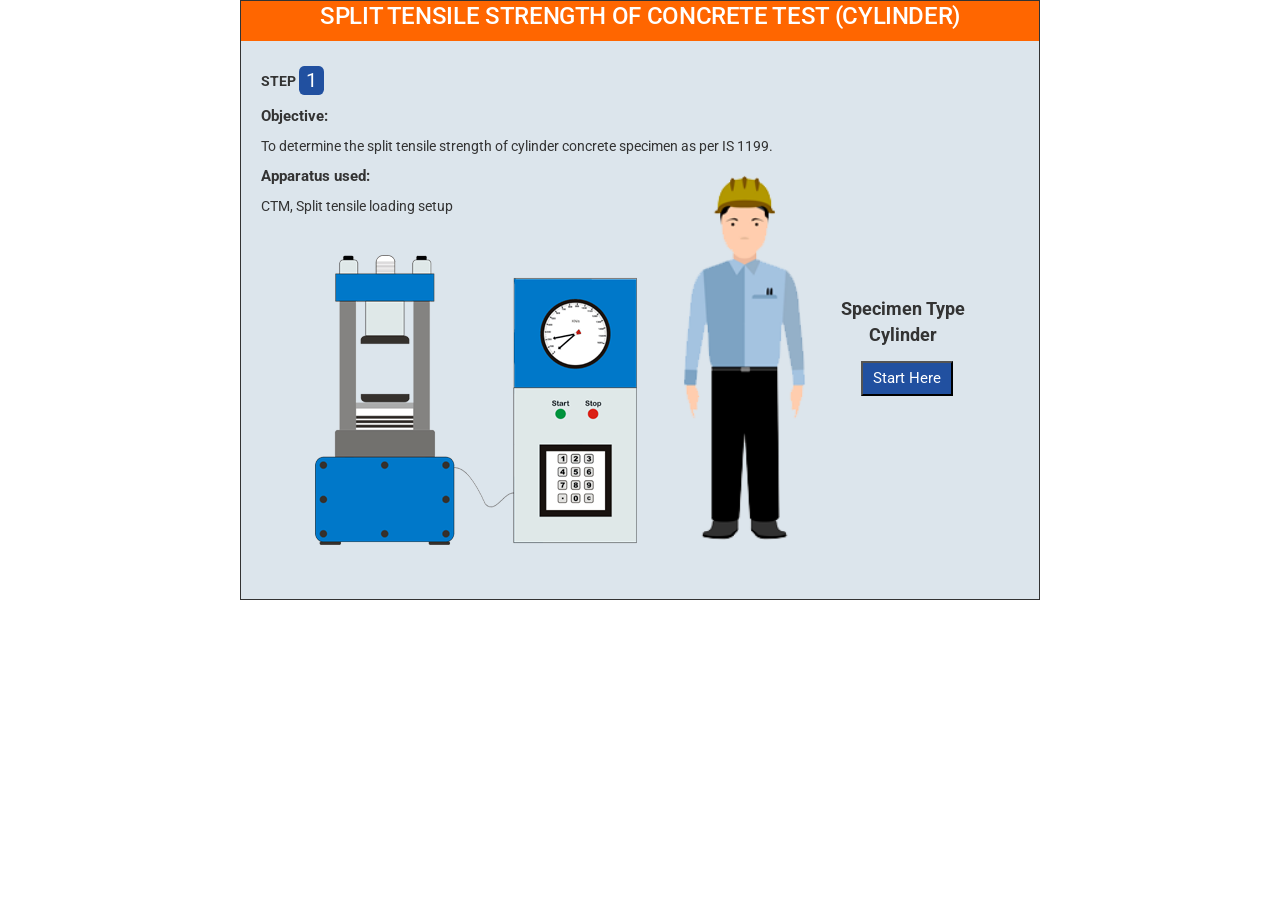
==== commit e447b9ed: "Update index.html" ====
--- a/experiment/simulation/index.html
+++ b/experiment/simulation/index.html
@@ -45,7 +45,7 @@
         
     <div id="simscreen">
 
-        <div id="title"><h3>Split Tensile Strength Test of Concrete (Cylinder)</h3></div>
+        <div id="title"><h3>Split Tensile Strength of Concrete Test (Cylinder)</h3></div>
 
 
 
@@ -102,7 +102,7 @@
 
 
 
-            <p class="incanvas" style="font-size:15px; " >Select the Diameter(D) of the Specimen: </p>  
+            <p class="incanvas" style="font-size:15px; " >Select the Diameter (D) of the Specimen: </p>  
 
             <select id="sizeIn1" style="position: absolute; left: 330px;  top: 140px; width: 150px; border:none; border: 1px solid #000;  padding-top: 2px; padding-bottom: 2px;">
                 
@@ -115,7 +115,7 @@
             </select>
             <span style="position: absolute; left: 490px; top: 142px;"> mm</span><br>
 
-            <p class="incanvas" style="font-size:15px; position: top:290px; left: 40px;">Select the Length(L) of the Specimen: </p>  
+            <p class="incanvas" style="font-size:15px; position: top:290px; left: 40px;">Select the Length (L) of the Specimen: </p>  
 
             <select id="sizeIn2" style="position: absolute; left: 330px;  top: 190px; width: 150px; border:none; border: 1px solid #000;  padding-top: 2px; padding-bottom: 2px;">
                 
@@ -1296,11 +1296,11 @@
                 </tr>
                 <tr>
                     <td width="280px" style="padding: 15px">Specimen 1</td>
-                    <td><span id="fcsft1"></span></td>
+                    <td><span id="fcsft1"></span> MPa</td>
                 </tr>
                 <tr>
                     <td style="padding: 15px">Specimen 2</td>
-                    <td><span id="fcsft2"></span></td>
+                    <td><span id="fcsft2"></span> MPa</td>
                 </tr>
                 <tr>
                     <td style="padding: 15px">Specimen 3</td>
@@ -1308,14 +1308,14 @@
                 </tr>
                 <tr>
                     <td style="padding: 15px">Specimen 3*</td>
-                    <td><span id="fcsft4"></span></td>
+                    <td><span id="fcsft4"></span> MPa</td>
                 </tr>
                 <!-- <tr>
                     <td colspan="2"></td>
                     
                 </tr> -->
                 <tr>
-                    <td colspan="2" style="padding: 15px">Result: Average flexural strength   =  <span id="avg2"></span></td>
+                    <td colspan="2" style="padding: 15px">Result: Average flexural strength   =  <span id="avg2"></span> MPa</td>
                     
                 </tr>
             </tbody>
@@ -1371,7 +1371,7 @@
                     <td style="width: 90px; border-right-color: #FFF;">Failure type</td>
                     <!-- <td style="width: 90px; border-right-color: #FFF;">Value of a(cm)</td> -->
                     <td style="width: 240px; border-right-color: #FFF;">Flexural strength(MPa)</td>
-                    <td style="width: 90px;">Avg. value</td>             
+                    <td style="width: 90px;">Avg. value (MPa)</td>             
                 </tr>
                 <tr>
                     <td style="padding: 10px">1</td>
@@ -1496,9 +1496,3 @@
 <i class="fa fa-chevron-circle-right" style="color: #82C91E"></i>
 <i class="fas fa-hand-point-right" style="color: #82C91E"></i--->
 </html>
-
-
-
-
-
-
